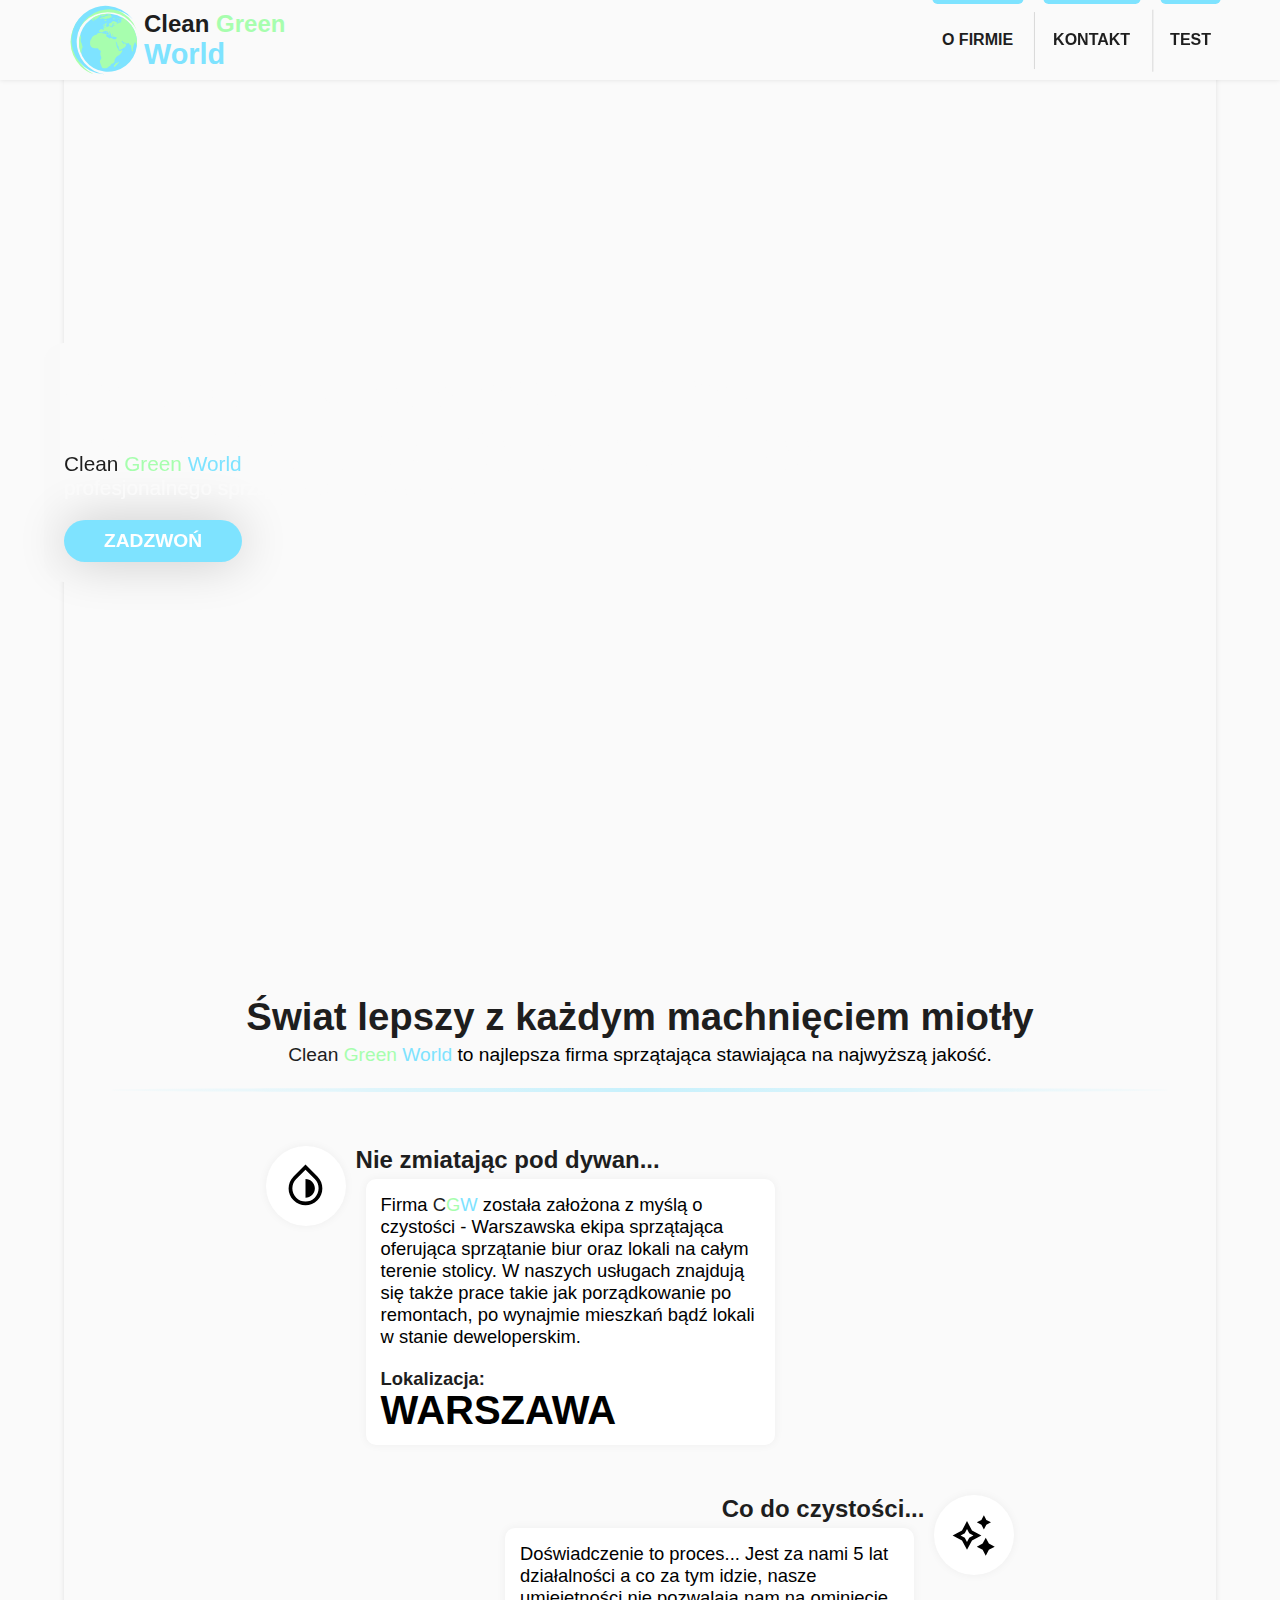
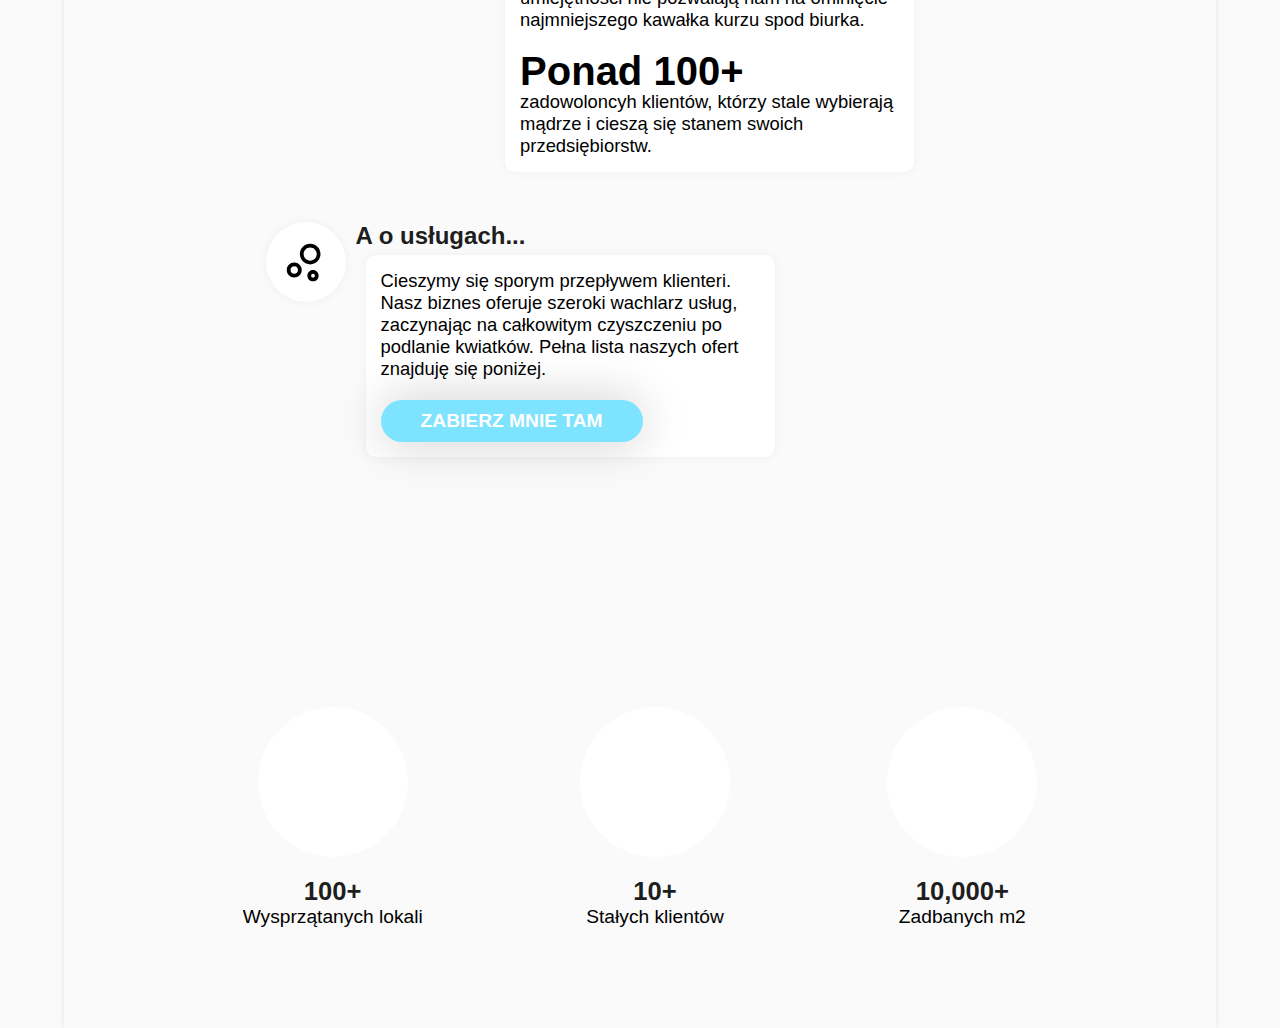
==== index.html @ 4c510604 "First Commit" ====
<!DOCTYPE html>
<html lang="en">
<head>
    <meta charset="UTF-8">
    <meta name="viewport" content="width=device-width, initial-scale=1.0">
    <link rel="stylesheet" href="style.css">
    <title>Clean Green World</title>
</head>
<body>
    <div id="wrapper">
        <nav id="nav">
            <div id="logo"><img src="img/CGW_800_Bez.svg" alt="Logo firmy Clean Green World"><h2><span class="clr-cgw">Clean <span>Green</span> <span>World</span></span></h2></div>
            <ul>
                <li><a href="">O FIRMIE</a></li>
                <li><a href="">KONTAKT</a></li>
                <li><a href="mailto:huelleigor@gmail.com">TEST</a></li>
            </ul>
        </nav>
        <header id="hdr">
            <div>
                <h1>Czystość na najwyższym poziomie.</h1>
                <p>Zadbaj o czystość swojego lokalu razem z najbardziej dokładną firmą sprzątającą - <span class="clr-cgw">Clean <span>Green</span> <span>World</span></span>. Proponujemy oferty ekologicznego utrzymania czystości oraz profesjonalnego sprzątania biur w Warszawie.</p>
                <div class="btn"><a href="tel:">ZADZWOŃ</a></div>
            </div>
        </header>
        <main id="main">
            <section id="about">
                <h2>Świat lepszy z każdym machnięciem miotły</h2>
                <p><span class="clr-cgw">Clean <span>Green</span> <span>World</span></span> to najlepsza firma sprzątająca stawiająca na najwyższą jakość.</p>
                <div class="point-wrapper">
                    <div class="point" id="p1">
                        <div class="point-circle">
                            <img src="icons/contrast-drop-line.svg" alt="">
                        </div>
                        <div class="point-content">
                            <h3>Nie zmiatając pod dywan...</h3>
                            <div>
                                <p>Firma <span class="clr-cgw">C<span>G</span><span>W</span></span> została założona z myślą o czystości - Warszawska ekipa sprzątająca oferująca sprzątanie biur oraz lokali na całym terenie stolicy. W naszych usługach znajdują się także prace takie jak porządkowanie po remontach, po wynajmie mieszkań bądź lokali w stanie deweloperskim.</p>
                                <div>
                                    <h4>Lokalizacja:</h4>
                                    <p class="pointout">WARSZAWA</p>
                                </div>
                            </div>
                        </div>
                    </div>
                    <div class="point" id="p2">
                        <div class="point-content">
                            <h3>Co do czystości...</h3>
                            <div>
                                <p>Doświadczenie to proces... Jest za nami 5 lat działalności a co za tym idzie, nasze umiejętności nie pozwalają nam na ominięcie najmniejszego kawałka kurzu spod biurka.</p>
                                <div>
                                    <p class="pointout">Ponad 100+</p>
                                    <p>zadowoloncyh klientów, którzy stale wybierają mądrze i cieszą się stanem swoich przedsiębiorstw.</p>
                                </div>
                                
                            </div>
                        </div>
                        <div class="point-circle">
                            <img src="icons/sparkling-2-line.svg" alt="">
                        </div>
                    </div>
                    <div class="point" id="p3">
                        <div class="point-circle">
                            <img src="icons/bubble-chart-line.svg" alt="">
                        </div>
                        <div class="point-content">
                            <h3>A o usługach...</h3>
                            <div>
                                <p>Cieszymy się sporym przepływem klienteri. Nasz biznes oferuje szeroki wachlarz usług, zaczynając na całkowitym czyszczeniu po podlanie kwiatków. Pełna lista naszych ofert znajduję się poniżej.</p>                                
                                <div class="btn"><a href="tel:">ZABIERZ MNIE TAM</a></div>
                            </div>
                        </div>
                    </div>
                </div>
            </section>
            <section id="oferts">
                <div>
                    
                </div>
            </section>
            <section id="statistics">
                <div class="stats-item">
                    <div></div>
                    <h3>100+</h3>
                    <p>Wysprzątanych lokali</p>
                </div>
                <div class="stats-item">
                    <div></div>
                    <h3>10+</h3>
                    <p>Stałych klientów</p>
                </div>
                <div class="stats-item">
                    <div></div>
                    <h3>10,000+</h3>
                    <p>Zadbanych m2</p>
                </div>
            </section>
        </main>
    </div>
</body>
</html>
---- style.css ----
:root {
    --clr-primary: #7EE3FF;
    --clr-secondary: #A7fEAE;
    --clr-white: rgb(250, 250, 250);
}
* {
    padding: 0;
    margin: 0;
    box-sizing: border-box;
    font-family: 'Segoe UI', Tahoma, Geneva, Verdana, sans-serif;
}
body {
    background-color: rgb(250, 250, 250);
    height: 100dvh;
    width: 90%;
    margin: auto;

    overflow-x: hidden;
    position: relative;
}
a {
    text-decoration: none;
    color: rgb(30, 30, 30);
}
h1, h2, h3, h4 {
    font-family: 'Trebuchet MS', 'Lucida Sans Unicode', 'Lucida Grande', 'Lucida Sans', Arial, sans-serif;
    color: rgb(30, 30, 30);
}
#wrapper {
    box-shadow: 0 0 5px rgba(0, 0, 0, 0.1);
}
#nav {
    position: sticky;
    top: 0;

    display: flex;
    justify-content: center;
    align-items: center;
    padding: 5px;
    background-color: var(--clr-white);

    z-index: 1000;
}
#nav::before {
    content: '';
    position: absolute;
    top: 50%;
    left: 50%;
    width: 100dvw;
    height: 100%;
    background-color: var(--clr-white);
    transform: translate(-50%, -50%);
    box-shadow: 0 0 5px rgba(0, 0, 0, 0.1);
    z-index: -1;
}
div#logo {
    display: flex;
    align-items: center;
    gap: 5px;

    margin-right: auto;
}
div#logo h2 span.clr-cgw span:nth-child(2) {
    font-size: 1.8rem;
    display: block;
}
div#logo img {
    height: 70px;
    aspect-ratio: 1 / 1;
}

span.clr-cgw {
    color: rgb(30, 30, 30);
    font-family: 'Trebuchet MS', 'Lucida Sans Unicode', 'Lucida Grande', 'Lucida Sans', Arial, sans-serif;
}
span.clr-cgw span:nth-child(1) {
    font-family: 'Trebuchet MS', 'Lucida Sans Unicode', 'Lucida Grande', 'Lucida Sans', Arial, sans-serif;
    color: #A7fEAE;
}
span.clr-cgw span:nth-child(2) {
    font-family: 'Trebuchet MS', 'Lucida Sans Unicode', 'Lucida Grande', 'Lucida Sans', Arial, sans-serif;
    color: #7EE3FF;
}

ul {
    list-style: none;
    display: flex;
    justify-content: center;
    align-items: center;
    gap: 40px;
}
ul li {
    position: relative;
}
ul li:not(:last-child)::before {
    content: '';
    position: absolute;
    top: 50%;
    left: 90%;
    height: 1px;
    width: 80%;
    background-color: rgb(216, 216, 216);
    transform: rotateZ(90deg);
}
ul li a {
    font-weight: bold;

    transition: color .15s ease-in-out;
}
ul li a::before {
    content: '';
    position: absolute;
    bottom: 250%;
    left: 50%;
    height: 500%;
    width: calc(100% + 20px);
    border-radius: 5px;
    background-color: var(--clr-primary);
    transform: translate(-50%);
    z-index: -1;

    transition: all .15s ease-in-out;
}
ul li a:hover::before {
    bottom: -20px;
}
ul li a:hover {
    color: white;
    transform: translateY(20px);
}
#hdr {
    position: relative;
    height: 85dvh;
    display: flex;
    align-items: center;
    z-index: 1;
}
#hdr > div {
    position: relative;
    width: fit-content;
}
#hdr > div::before {
    content: '';
    position: absolute;
    top: 50%;
    left: 50%;
    height: 100%;
    width: 100%;
    padding: 20px;
    border-radius: 20px;
    background-color: transparent;
    backdrop-filter: blur(30px);
    transform: translate(-50%, -50%);
    z-index: -1;
}
#hdr h1 {
    font-family: 'Trebuchet MS', 'Lucida Sans Unicode', 'Lucida Grande', 'Lucida Sans', Arial, sans-serif;
    color: var(--clr-white);
    font-size: 3rem;
    margin-bottom: 10px;
}
#hdr p {
    color: var(--clr-white);
    width: 800px;
    font-size: 1.3rem;
    margin-bottom: 20px;
}
#hdr::before {
    content: '';
    position: absolute;
    top: 50%;
    left: 50%;
    height: 100%;
    width: 100dvw;
    background-image: url(img/ezgif.com-webp-to-png-converter.png);
    background-position: 0;
    background-size: cover;
    background-repeat: no-repeat;
    transform: translate(-50%, -50%);
    z-index: -1;
}
div.btn {
    width: fit-content;
    background-color: #7EE3FF;
    padding-block: 10px;
    border-radius: 25px;
    box-shadow: 0 0 50px rgba(0, 0, 0, 0.2);
}
div.btn a {
    padding: 10px 40px;
    font-size: 1.2rem;
    font-weight: bold;
    color: rgb(255, 255, 255);
}

#main #about {
    display: flex;
    flex-direction: column;
    align-items: center;

    margin-block: 150px;
}
#main #about h2 {
    font-size: 2.4rem;
    margin-bottom: 5px;
}
#main #about > p {
    position: relative;
    font-size: 1.2rem;
    margin-bottom: 80px;
}
#main #about > p::before {
    content: '';
    position: absolute;
    top: 200%;
    left: 50%;
    width: 150%;
    height: 4px;
    border-radius: 40%;
    background-image: linear-gradient(to right, #7ee3ff09, #7ee3ff69, #7ee3ff09);
    transform: translateX(-50%);
}

.point-wrapper {
    display: flex;
    flex-direction: column;
    width: 65%;
    gap: 50px;
}
.point {
    display: flex;
    gap: 10px;
}
.point .point-circle {
    height: 80px;
    aspect-ratio: 1 / 1;
    background-color: rgb(255, 255, 255);
    border-radius: 50%;
    box-shadow: 0 0 10px rgba(0, 0, 0, 0.05);

    display: flex;
    justify-content: center;
    align-items: center;
}
.point .point-circle img {
    height: 45px;
}
.point .point-content {
    width: 56%;
}
.point .point-content > h3 {
    font-size: 1.5rem;
    margin-bottom: 5px;
}
.point .point-content > div {
    position: relative;
    font-size: 1.15rem;
    background-color: rgb(255, 255, 255);
    padding: 15px;
    border-radius: 10px;
    box-shadow: 0 0 10px rgba(0, 0, 0, 0.05);
}
.point .point-content > div > p {
    margin-bottom: 20px;
}
.point .point-content > div > div > p.pointout {
    font-size: 2.5rem;
    line-height: 2.5rem;
    font-weight: bold;
}
.point .point-content > div > div > p:not(.pointout) {
    /* color: red; */
}
#p1 .point-content > div,
#p3 .point-content > div {
    margin-left: 10px;
}

#p2 {
    /* margin-inline: auto 0; */
    justify-content: end;
}
#p2 .point-content > h3 {
    text-align: right;
}
#p2 .point-content > div {
    margin-left: 0;
    margin-right: 10px;
}

#statistics {
    position: relative;
    display: flex;
    justify-content: space-around;
    padding: 100px;
}
/* #statistics::before {
    content: '';
    position: absolute;
    top: 50%;
    left: 50%;
    width: 100dvw;
    height: 100%;
    background-image: linear-gradient(-130deg, #7EE3FFad, #7EE3FF15);
    transform: translate(-50%, -50%);
    z-index: -1;
} */
#statistics .stats-item {
    display: flex;
    flex-direction: column;
    justify-content: center;
    align-items: center;
}
#statistics .stats-item div {
    width: 150px;
    aspect-ratio: 1 / 1;
    background-color: rgb(255, 255, 255);
    border-radius: 50%;
    margin-bottom: 20px;

    display: flex;
    justify-content: center;
    align-items: center;
}
#statistics .stats-item h3 {
    font-size: 1.6rem;
}
#statistics .stats-item p {
    font-size: 1.2rem;
}
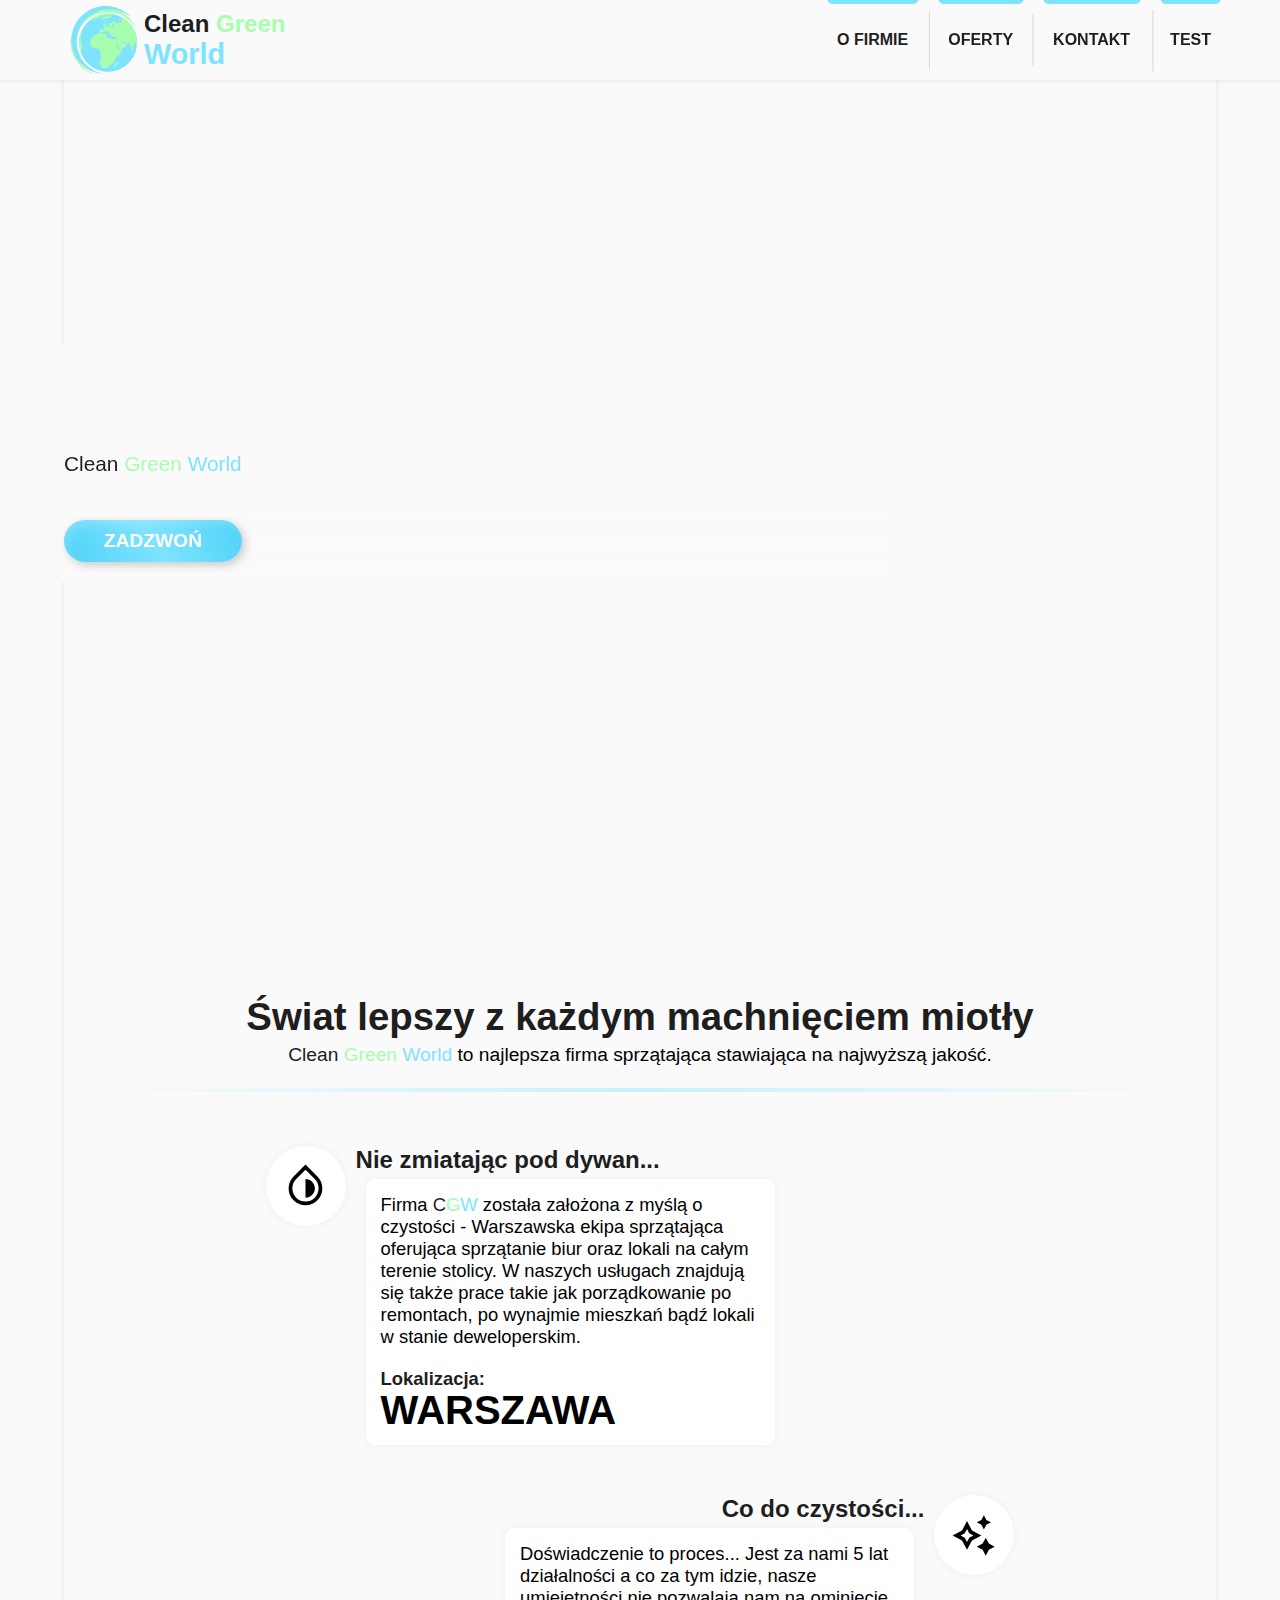
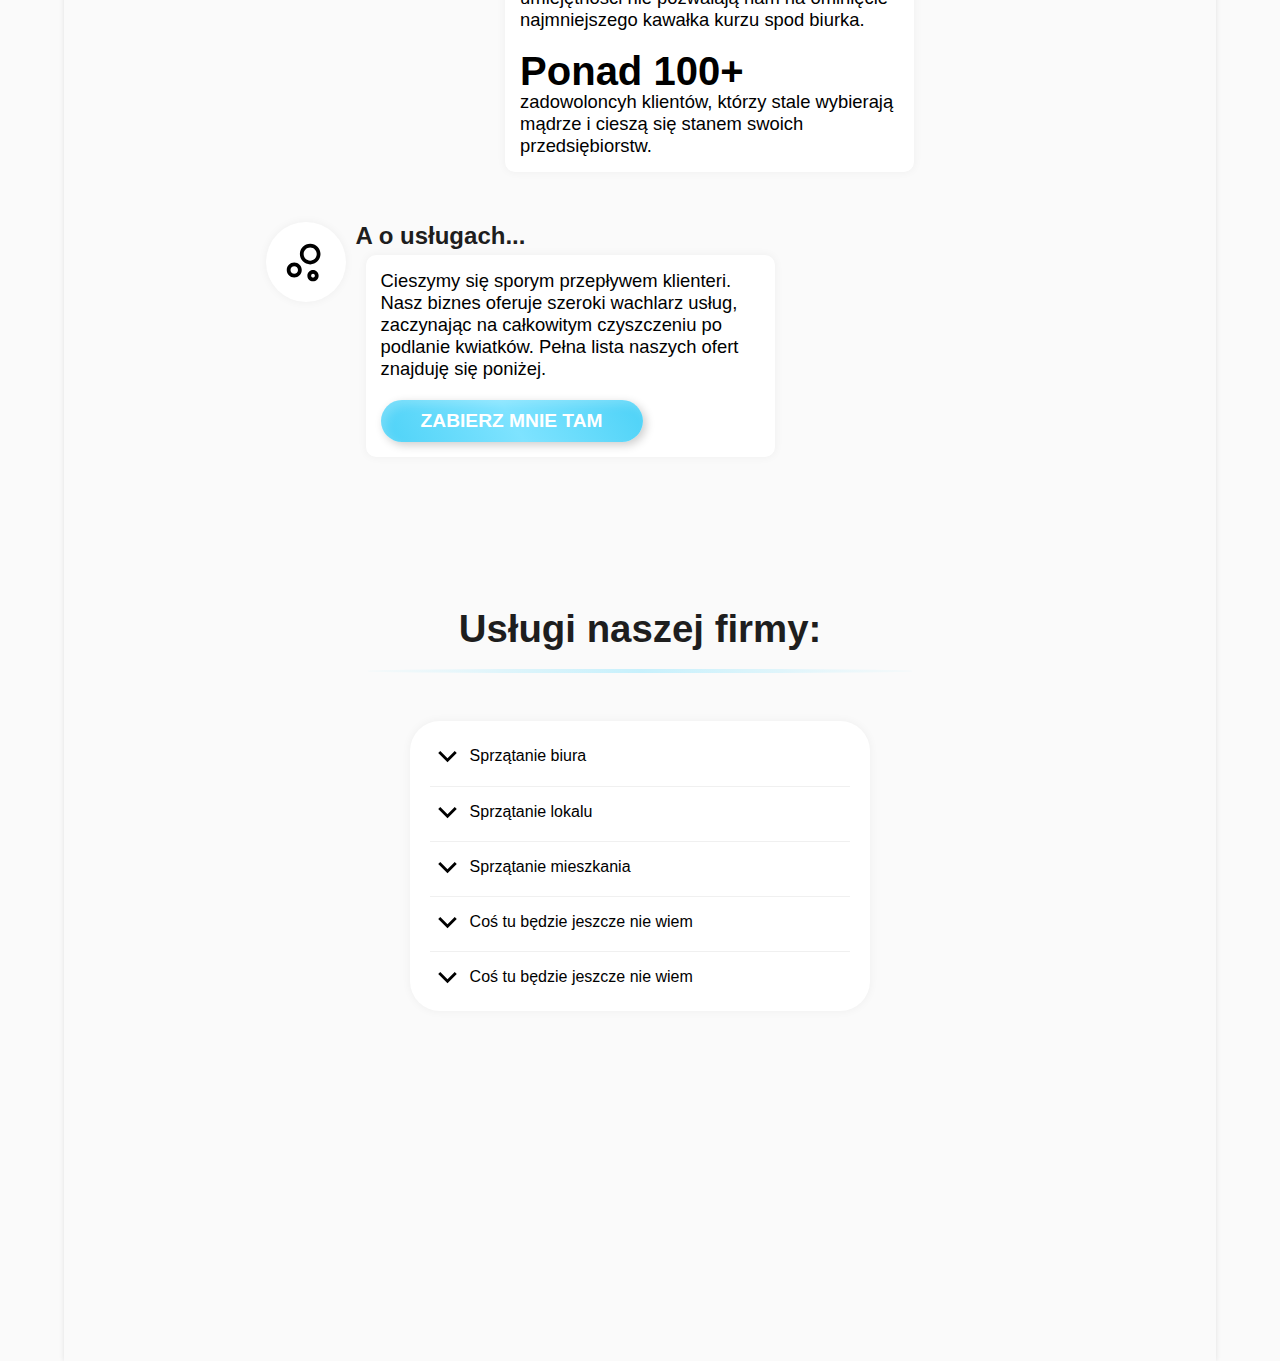
==== commit 44f21748: "Patch v0.2" ====
--- a/index.html
+++ b/index.html
@@ -11,8 +11,9 @@
         <nav id="nav">
             <div id="logo"><img src="img/CGW_800_Bez.svg" alt="Logo firmy Clean Green World"><h2><span class="clr-cgw">Clean <span>Green</span> <span>World</span></span></h2></div>
             <ul>
-                <li><a href="">O FIRMIE</a></li>
-                <li><a href="">KONTAKT</a></li>
+                <li><a href="#about">O FIRMIE</a></li>
+                <li><a href="#oferts">OFERTY</a></li>
+                <li><a href="#contact">KONTAKT</a></li>
                 <li><a href="mailto:huelleigor@gmail.com">TEST</a></li>
             </ul>
         </nav>
@@ -67,19 +68,75 @@
                             <h3>A o usługach...</h3>
                             <div>
                                 <p>Cieszymy się sporym przepływem klienteri. Nasz biznes oferuje szeroki wachlarz usług, zaczynając na całkowitym czyszczeniu po podlanie kwiatków. Pełna lista naszych ofert znajduję się poniżej.</p>                                
-                                <div class="btn"><a href="tel:">ZABIERZ MNIE TAM</a></div>
+                                <div class="btn"><a href="#oferts">ZABIERZ MNIE TAM</a></div>
                             </div>
                         </div>
                     </div>
                 </div>
             </section>
             <section id="oferts">
-                <div>
-                    
+                <h2>Usługi naszej firmy:</h2>
+                <!-- <p><span class="clr-cgw">Clean <span>Green</span> <span>World</span></span> to najlepsza firma sprzątająca stawiająca na najwyższą jakość.</p> -->
+                <div id="oferts-list">
+                    <div class="oferts-item">
+                        <div class="name">
+                            <div><img src="icons/arrow-down-s-line.svg" alt=""></div>
+                            <p>Sprzątanie biura</p>
+                        </div>
+                        <div class="info">
+                            Test czy działa<br>
+                            Test czy działa<br>
+                            Test czy działa<br>
+                        </div>
+                    </div>
+                    <div class="oferts-item">
+                        <div class="name">
+                            <div><img src="icons/arrow-down-s-line.svg" alt=""></div>
+                            <p>Sprzątanie lokalu</p>
+                        </div>
+                        <div class="info">
+                            Test czy działa<br>
+                            Test czy działa<br>
+                            Test czy działa<br>
+                        </div>
+                    </div>
+                    <div class="oferts-item">
+                        <div class="name">
+                            <div><img src="icons/arrow-down-s-line.svg" alt=""></div>
+                            <p>Sprzątanie mieszkania</p>
+                        </div>
+                        <div class="info">
+                            Test czy działa<br>
+                            Test czy działa<br>
+                            Test czy działa<br>
+                        </div>
+                    </div>
+                    <div class="oferts-item">
+                        <div class="name">
+                            <div><img src="icons/arrow-down-s-line.svg" alt=""></div>
+                            <p>Coś tu będzie jeszcze nie wiem</p>
+                        </div>
+                        <div class="info">
+                            Test czy działa<br>
+                            Test czy działa<br>
+                            Test czy działa<br>
+                        </div>
+                    </div>
+                    <div class="oferts-item">
+                        <div class="name">
+                            <div><img src="icons/arrow-down-s-line.svg" alt=""></div>
+                            <p>Coś tu będzie jeszcze nie wiem</p>
+                        </div>
+                        <div class="info">
+                            Test czy działa<br>
+                            Test czy działa<br>
+                            Test czy działa<br>
+                        </div>
+                    </div>
                 </div>
             </section>
             <section id="statistics">
-                <div class="stats-item">
+                <!-- <div class="stats-item">
                     <div></div>
                     <h3>100+</h3>
                     <p>Wysprzątanych lokali</p>
@@ -93,9 +150,10 @@
                     <div></div>
                     <h3>10,000+</h3>
                     <p>Zadbanych m2</p>
-                </div>
+                </div> -->
             </section>
         </main>
     </div>
+    <script src="main.js"></script>
 </body>
 </html>--- a/style.css
+++ b/style.css
@@ -8,6 +8,8 @@
     margin: 0;
     box-sizing: border-box;
     font-family: 'Segoe UI', Tahoma, Geneva, Verdana, sans-serif;
+    scroll-behavior: smooth;
+    scroll-margin: 120px;
 }
 body {
     background-color: rgb(250, 250, 250);
@@ -181,10 +183,10 @@
 }
 div.btn {
     width: fit-content;
-    background-color: #7EE3FF;
+    background-image: linear-gradient(-120deg, #4dd2f7, #7EE3FF, #4dd2f7);
     padding-block: 10px;
     border-radius: 25px;
-    box-shadow: 0 0 50px rgba(0, 0, 0, 0.2);
+    box-shadow: 3px 3px 10px rgba(0, 0, 0, 0.2), inset 5px 5px 10px rgba(255, 255, 255, 0.2);
 }
 div.btn a {
     padding: 10px 40px;
@@ -193,14 +195,14 @@
     color: rgb(255, 255, 255);
 }
 
-#main #about {
+#about, #oferts {
     display: flex;
     flex-direction: column;
     align-items: center;
 
     margin-block: 150px;
 }
-#main #about h2 {
+#about h2, #oferts h2 {
     font-size: 2.4rem;
     margin-bottom: 5px;
 }
@@ -287,6 +289,69 @@
     margin-left: 0;
     margin-right: 10px;
 }
+#oferts h2 {
+    position: relative;
+    margin-bottom: 70px;
+}
+#oferts h2::before {
+    content: '';
+    position: absolute;
+    top: 140%;
+    left: 50%;
+    width: 150%;
+    height: 4px;
+    border-radius: 40%;
+    background-image: linear-gradient(to right, #7ee3ff09, #7ee3ff69, #7ee3ff09);
+    transform: translateX(-50%);
+}
+#oferts-list {
+    background-color: rgb(255, 255, 255);
+    width: 40%;
+    border-radius: 30px;
+    padding: 10px 20px;
+    box-shadow: 0 0 10px rgba(0, 0, 0, 0.05);
+
+    display: flex;
+    flex-direction: column;
+    gap: 5px;
+}
+.oferts-item {
+    --name-height: 50px;
+    height: var(--name-height);
+    overflow: hidden;
+
+    transition: height .3s;
+}
+.oferts-item:not(:nth-child(1)) {
+    border-top: 1px solid rgb(240, 240, 240);
+}
+.oferts-item .name{
+    display: flex;
+    align-items: center;
+    height: var(--name-height);
+    gap: 5px;
+    cursor: pointer;
+}
+.oferts-item .name > div {
+    height: 100%;
+    /* background-color: #7EE3FF; */
+    
+    display: flex;
+    justify-content: center;
+    align-items: center;
+}
+.oferts-item .name > div > img {
+    height: 70%;
+    aspect-ratio: 1 / 1;
+
+    transition: transform .3s;
+}
+.open-info {
+    height: 150px;
+}
+.open-info .name img {
+    transform: rotateX(-180deg) !important;
+}
 
 #statistics {
     position: relative;
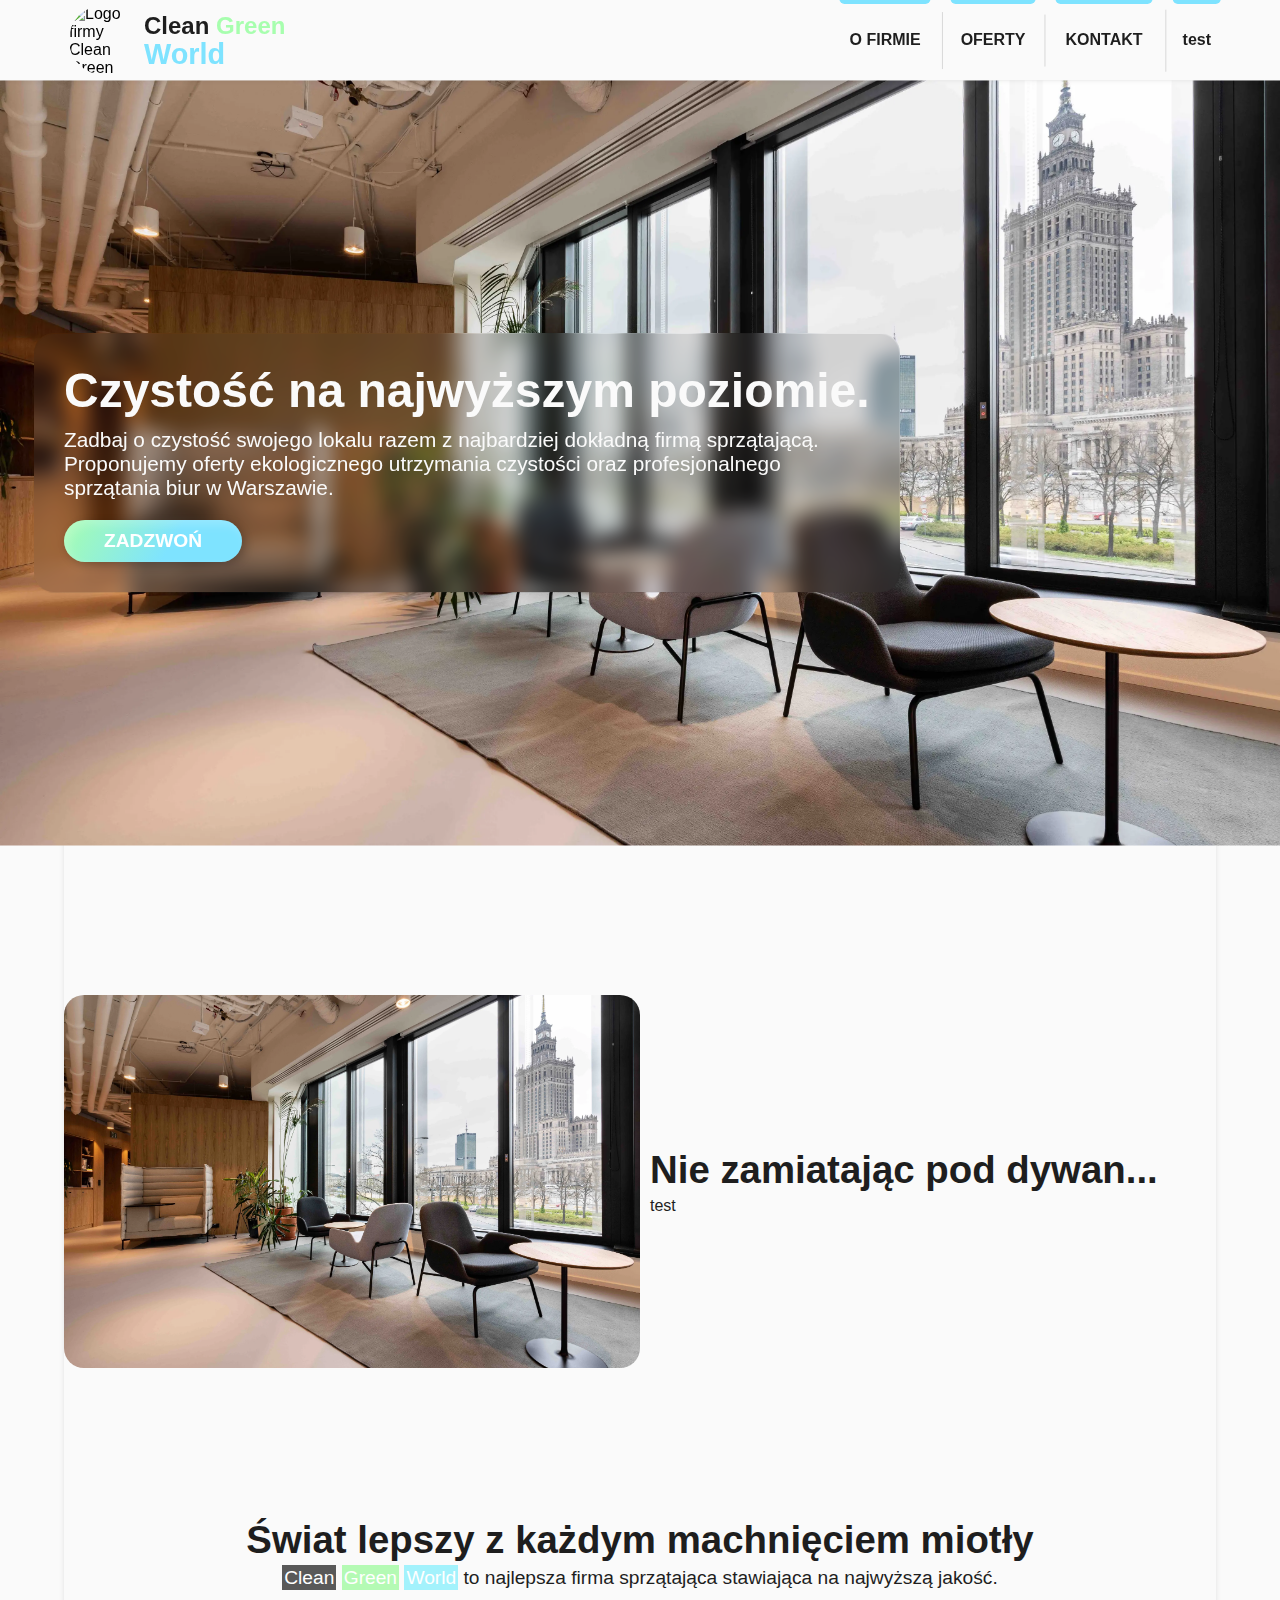
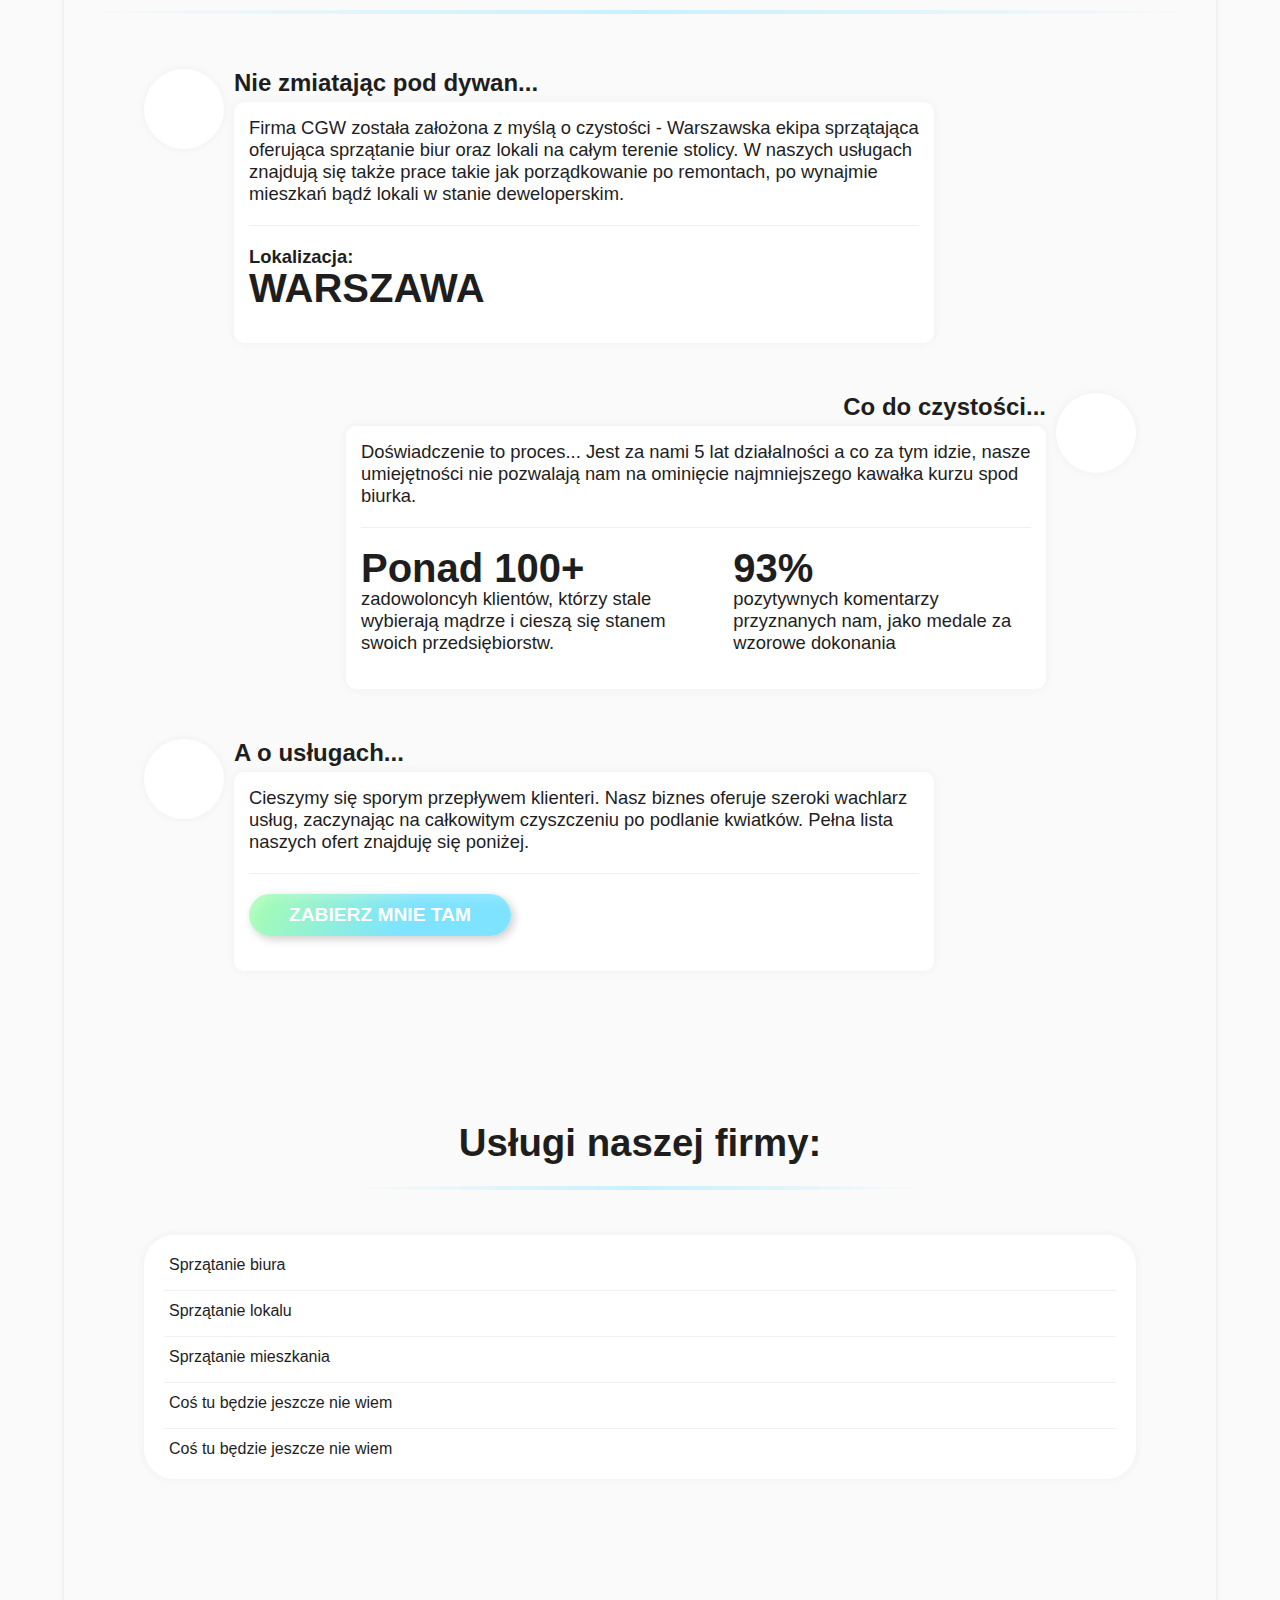
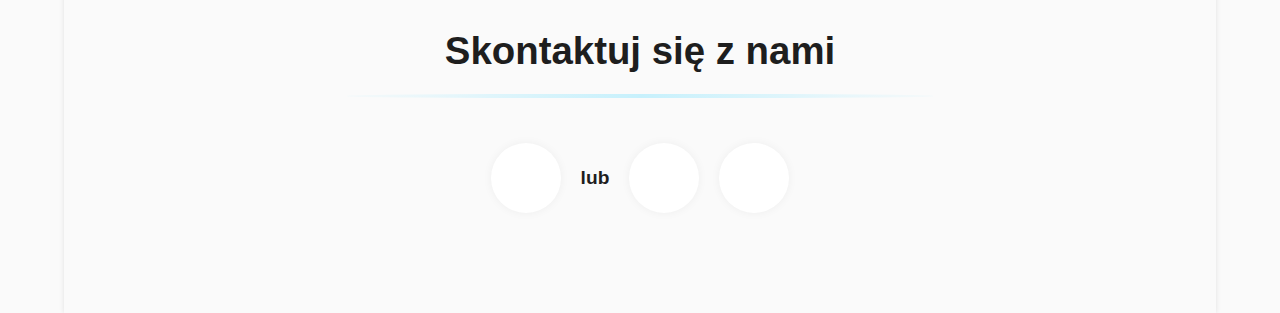
==== commit af8e90c1: "Patch v0.5" ====
--- a/index.html
+++ b/index.html
@@ -3,43 +3,54 @@
 <head>
     <meta charset="UTF-8">
     <meta name="viewport" content="width=device-width, initial-scale=1.0">
+    <link rel="stylesheet" href="icons/remixicon.css">
     <link rel="stylesheet" href="style.css">
     <title>Clean Green World</title>
 </head>
 <body>
     <div id="wrapper">
         <nav id="nav">
-            <div id="logo"><img src="img/CGW_800_Bez.svg" alt="Logo firmy Clean Green World"><h2><span class="clr-cgw">Clean <span>Green</span> <span>World</span></span></h2></div>
+            <div id="logo"><img src="img/CGW_800_Bez.svg" alt="Logo firmy Clean Green World"><h2><span class="clr-cgw"><span class="clr-cgw-black">Clean</span> <span class="clr-cgw-green">Green</span> <span class="clr-cgw-blue">World</span></span></h2></div>
             <ul>
                 <li><a href="#about">O FIRMIE</a></li>
                 <li><a href="#oferts">OFERTY</a></li>
                 <li><a href="#contact">KONTAKT</a></li>
-                <li><a href="mailto:huelleigor@gmail.com">TEST</a></li>
+                <!-- <li><a href="mailto:huelleigor@gmail.com">TEST</a></li> -->
+                <li><a href="#test">test</a></li>
             </ul>
         </nav>
         <header id="hdr">
-            <div>
+            <div id="hdr-content">
                 <h1>Czystość na najwyższym poziomie.</h1>
-                <p>Zadbaj o czystość swojego lokalu razem z najbardziej dokładną firmą sprzątającą - <span class="clr-cgw">Clean <span>Green</span> <span>World</span></span>. Proponujemy oferty ekologicznego utrzymania czystości oraz profesjonalnego sprzątania biur w Warszawie.</p>
+                <p>Zadbaj o czystość swojego lokalu razem z najbardziej dokładną firmą sprzątającą. Proponujemy oferty ekologicznego utrzymania czystości oraz profesjonalnego sprzątania biur w Warszawie.</p>
                 <div class="btn"><a href="tel:">ZADZWOŃ</a></div>
             </div>
         </header>
         <main id="main">
+            <section id="test">
+                <img src="img/hero-background.webp" alt="">
+                <div>
+                    <h2>Nie zamiatając pod dywan...</h2>
+                    <p>test</p>
+                </div>
+            </section>
             <section id="about">
                 <h2>Świat lepszy z każdym machnięciem miotły</h2>
-                <p><span class="clr-cgw">Clean <span>Green</span> <span>World</span></span> to najlepsza firma sprzątająca stawiająca na najwyższą jakość.</p>
+                <p class="underline"><span class="clr-cgw-text"><span class="clr-cgw-text-black">Clean</span> <span class="clr-cgw-text-green">Green</span> <span class="clr-cgw-text-blue">World</span></span> to najlepsza firma sprzątająca stawiająca na najwyższą jakość.</p>
                 <div class="point-wrapper">
                     <div class="point" id="p1">
-                        <div class="point-circle">
-                            <img src="icons/contrast-drop-line.svg" alt="">
+                        <div class="point-bubble">
+                            <i class="ri-contrast-drop-line"></i>
                         </div>
                         <div class="point-content">
                             <h3>Nie zmiatając pod dywan...</h3>
                             <div>
                                 <p>Firma <span class="clr-cgw">C<span>G</span><span>W</span></span> została założona z myślą o czystości - Warszawska ekipa sprzątająca oferująca sprzątanie biur oraz lokali na całym terenie stolicy. W naszych usługach znajdują się także prace takie jak porządkowanie po remontach, po wynajmie mieszkań bądź lokali w stanie deweloperskim.</p>
-                                <div>
-                                    <h4>Lokalizacja:</h4>
-                                    <p class="pointout">WARSZAWA</p>
+                                <div class="inform">
+                                    <div class="inform-item">
+                                        <h4>Lokalizacja:</h4>
+                                        <p class="pointout">WARSZAWA</p>
+                                    </div>
                                 </div>
                             </div>
                         </div>
@@ -49,108 +60,118 @@
                             <h3>Co do czystości...</h3>
                             <div>
                                 <p>Doświadczenie to proces... Jest za nami 5 lat działalności a co za tym idzie, nasze umiejętności nie pozwalają nam na ominięcie najmniejszego kawałka kurzu spod biurka.</p>
-                                <div>
-                                    <p class="pointout">Ponad 100+</p>
-                                    <p>zadowoloncyh klientów, którzy stale wybierają mądrze i cieszą się stanem swoich przedsiębiorstw.</p>
+                                <div class="inform">
+                                    <div class="inform-item">
+                                        <p class="pointout">Ponad 100+</p>
+                                        <p>zadowoloncyh klientów, którzy stale wybierają mądrze i cieszą się stanem swoich przedsiębiorstw.</p>
+                                    </div>
+                                    <div class="inform-item">
+                                        <p class="pointout">93%</p>
+                                        <p>pozytywnych komentarzy przyznanych nam, jako medale za wzorowe dokonania</p>
+                                    </div>
                                 </div>
-                                
                             </div>
                         </div>
-                        <div class="point-circle">
-                            <img src="icons/sparkling-2-line.svg" alt="">
+                        <div class="point-bubble">
+                            <i class="ri-sparkling-2-line"></i>
                         </div>
                     </div>
                     <div class="point" id="p3">
-                        <div class="point-circle">
-                            <img src="icons/bubble-chart-line.svg" alt="">
+                        <div class="point-bubble">
+                            <i class="ri-bubble-chart-line"></i>
                         </div>
                         <div class="point-content">
                             <h3>A o usługach...</h3>
                             <div>
                                 <p>Cieszymy się sporym przepływem klienteri. Nasz biznes oferuje szeroki wachlarz usług, zaczynając na całkowitym czyszczeniu po podlanie kwiatków. Pełna lista naszych ofert znajduję się poniżej.</p>                                
-                                <div class="btn"><a href="#oferts">ZABIERZ MNIE TAM</a></div>
+                                <div class="inform">
+                                    <div class="inform-item">
+                                        <div class="btn"><a href="#oferts">ZABIERZ MNIE TAM</a></div>
+                                    </div>
+                                </div>
                             </div>
                         </div>
                     </div>
                 </div>
             </section>
             <section id="oferts">
-                <h2>Usługi naszej firmy:</h2>
-                <!-- <p><span class="clr-cgw">Clean <span>Green</span> <span>World</span></span> to najlepsza firma sprzątająca stawiająca na najwyższą jakość.</p> -->
+                <h2 class="underline">Usługi naszej firmy:</h2>
                 <div id="oferts-list">
                     <div class="oferts-item">
                         <div class="name">
-                            <div><img src="icons/arrow-down-s-line.svg" alt=""></div>
+                            <div><i class="ri-arrow-down-s-line"></i></div>
                             <p>Sprzątanie biura</p>
                         </div>
                         <div class="info">
-                            Test czy działa<br>
-                            Test czy działa<br>
-                            Test czy działa<br>
+                            <div>
+                                Test czy działa<br>
+                                Test czy działa<br>
+                                Test czy działa<br>
+                            </div>
                         </div>
                     </div>
                     <div class="oferts-item">
                         <div class="name">
-                            <div><img src="icons/arrow-down-s-line.svg" alt=""></div>
+                            <div><i class="ri-arrow-down-s-line"></i></div>
                             <p>Sprzątanie lokalu</p>
                         </div>
                         <div class="info">
-                            Test czy działa<br>
-                            Test czy działa<br>
-                            Test czy działa<br>
+                            <div>
+                                Test czy działa<br>
+                                Test czy działa<br>
+                                Test czy działa<br>
+                            </div>
                         </div>
                     </div>
                     <div class="oferts-item">
                         <div class="name">
-                            <div><img src="icons/arrow-down-s-line.svg" alt=""></div>
+                            <div><i class="ri-arrow-down-s-line"></i></div>
                             <p>Sprzątanie mieszkania</p>
                         </div>
                         <div class="info">
-                            Test czy działa<br>
-                            Test czy działa<br>
-                            Test czy działa<br>
+                            <div>
+                                Test czy działa<br>
+                                Test czy działa<br>
+                                Test czy działa<br>
+                            </div>
                         </div>
                     </div>
                     <div class="oferts-item">
                         <div class="name">
-                            <div><img src="icons/arrow-down-s-line.svg" alt=""></div>
+                            <div><i class="ri-arrow-down-s-line"></i></div>
                             <p>Coś tu będzie jeszcze nie wiem</p>
                         </div>
                         <div class="info">
-                            Test czy działa<br>
-                            Test czy działa<br>
-                            Test czy działa<br>
+                            <div>
+                                Test czy działa<br>
+                                Test czy działa<br>
+                                Test czy działa<br>
+                            </div>
                         </div>
                     </div>
                     <div class="oferts-item">
                         <div class="name">
-                            <div><img src="icons/arrow-down-s-line.svg" alt=""></div>
+                            <div><i class="ri-arrow-down-s-line"></i></div>
                             <p>Coś tu będzie jeszcze nie wiem</p>
                         </div>
                         <div class="info">
-                            Test czy działa<br>
-                            Test czy działa<br>
-                            Test czy działa<br>
+                            <div>
+                                Test czy działa<br>
+                                Test czy działa<br>
+                                Test czy działa<br>
+                            </div>
                         </div>
                     </div>
                 </div>
             </section>
-            <section id="statistics">
-                <!-- <div class="stats-item">
-                    <div></div>
-                    <h3>100+</h3>
-                    <p>Wysprzątanych lokali</p>
-                </div>
-                <div class="stats-item">
-                    <div></div>
-                    <h3>10+</h3>
-                    <p>Stałych klientów</p>
-                </div>
-                <div class="stats-item">
-                    <div></div>
-                    <h3>10,000+</h3>
-                    <p>Zadbanych m2</p>
-                </div> -->
+            <section id="contact">
+                <h2 class="underline">Skontaktuj się z nami</h2>
+                <ul>
+                    <li data-contact-name="Facebook" style="--accent-color: rgb(20, 160, 249);"><a href=""><i class="ri-facebook-circle-fill"></i></a></li>
+                    <li><p>lub</p></li>
+                    <li data-contact-name="Telefon" data-contact-details="123 456 789" style="--accent-color: rgb(100, 100, 100);"><a href=""><i class="ri-phone-fill"></i></a></li>
+                    <li data-contact-name="Email" data-contact-details="jakaś.firma@gmail.com" style="--accent-color: rgb(100, 100, 100);"><a href=""><i class="ri-mail-fill"></i></a></li>
+                </ul>
             </section>
         </main>
     </div>
--- a/style.css
+++ b/style.css
@@ -8,13 +8,14 @@
     margin: 0;
     box-sizing: border-box;
     font-family: 'Segoe UI', Tahoma, Geneva, Verdana, sans-serif;
+    
     scroll-behavior: smooth;
-    scroll-margin: 120px;
+    scroll-margin: 220px;
 }
 body {
     background-color: rgb(250, 250, 250);
     height: 100dvh;
-    width: 90%;
+    width: 90dvw;
     margin: auto;
 
     overflow-x: hidden;
@@ -22,12 +23,18 @@
 }
 a {
     text-decoration: none;
+}
+a, p {
     color: rgb(30, 30, 30);
 }
-h1, h2, h3, h4 {
+ul {
+    list-style: none;
+}
+h1, h2, h3, h4, span {
     font-family: 'Trebuchet MS', 'Lucida Sans Unicode', 'Lucida Grande', 'Lucida Sans', Arial, sans-serif;
     color: rgb(30, 30, 30);
 }
+
 #wrapper {
     box-shadow: 0 0 5px rgba(0, 0, 0, 0.1);
 }
@@ -39,9 +46,8 @@
     justify-content: center;
     align-items: center;
     padding: 5px;
-    background-color: var(--clr-white);
-
-    z-index: 1000;
+
+    z-index: 1234;
 }
 #nav::before {
     content: '';
@@ -55,46 +61,95 @@
     box-shadow: 0 0 5px rgba(0, 0, 0, 0.1);
     z-index: -1;
 }
-div#logo {
+
+#logo {
     display: flex;
     align-items: center;
     gap: 5px;
 
     margin-right: auto;
 }
-div#logo h2 span.clr-cgw span:nth-child(2) {
-    font-size: 1.8rem;
-    display: block;
-}
-div#logo img {
+#logo img {
     height: 70px;
     aspect-ratio: 1 / 1;
-}
-
-span.clr-cgw {
-    color: rgb(30, 30, 30);
-    font-family: 'Trebuchet MS', 'Lucida Sans Unicode', 'Lucida Grande', 'Lucida Sans', Arial, sans-serif;
-}
-span.clr-cgw span:nth-child(1) {
-    font-family: 'Trebuchet MS', 'Lucida Sans Unicode', 'Lucida Grande', 'Lucida Sans', Arial, sans-serif;
+    border-radius: 50%;
+}
+
+span.clr-cgw .clr-cgw-black {
+    color: #1e1e1e;
+}
+span.clr-cgw .clr-cgw-green {
     color: #A7fEAE;
 }
-span.clr-cgw span:nth-child(2) {
-    font-family: 'Trebuchet MS', 'Lucida Sans Unicode', 'Lucida Grande', 'Lucida Sans', Arial, sans-serif;
+span.clr-cgw .clr-cgw-blue {
     color: #7EE3FF;
-}
-
-ul {
-    list-style: none;
+
+    font-size: 1.8rem;
+    line-height: 1.8rem;
+    display: block;
+}
+.clr-cgw-text .clr-cgw-text-black{
+    position: relative;
+    background-color: #1e1e1ebb;
+    color: white;
+    padding: 2px;
+    >::before {
+        content: '';
+        position: absolute;
+        top: 50%;
+        left: 50%;
+        width: 100%;
+        height: 100%;
+        background-color: #7EE3FF;
+        transform: translate(-50%, -50%);
+        z-index: -1;
+    }
+}
+.clr-cgw-text .clr-cgw-text-green{
+    position: relative;
+    background-color: #1bfc1b4f;
+    color: white;
+    padding: 2px;
+    >::before {
+        content: '';
+        position: absolute;
+        top: 50%;
+        left: 50%;
+        width: 100%;
+        height: 100%;
+        background-color: #7EE3FF;
+        transform: translate(-50%, -50%);
+        z-index: -1;
+    }
+}
+.clr-cgw-text .clr-cgw-text-blue{
+    position: relative;
+    background-color: #00e1ff59;
+    color: white;
+    padding: 2px;
+    >::before {
+        content: '';
+        position: absolute;
+        top: 50%;
+        left: 50%;
+        width: 100%;
+        height: 100%;
+        background-color: #7EE3FF;
+        transform: translate(-50%, -50%);
+        z-index: -1;
+    }
+}
+
+#nav > ul {
     display: flex;
     justify-content: center;
     align-items: center;
     gap: 40px;
 }
-ul li {
-    position: relative;
-}
-ul li:not(:last-child)::before {
+#nav > ul li {
+    position: relative;
+}
+#nav > ul li:not(:last-child)::before {
     content: '';
     position: absolute;
     top: 50%;
@@ -104,12 +159,11 @@
     background-color: rgb(216, 216, 216);
     transform: rotateZ(90deg);
 }
-ul li a {
+#nav > ul li a {
     font-weight: bold;
-
     transition: color .15s ease-in-out;
 }
-ul li a::before {
+#nav > ul li a::before {
     content: '';
     position: absolute;
     bottom: 250%;
@@ -119,51 +173,53 @@
     border-radius: 5px;
     background-color: var(--clr-primary);
     transform: translate(-50%);
+
+    transition: all .15s ease-in-out;
     z-index: -1;
-
-    transition: all .15s ease-in-out;
-}
-ul li a:hover::before {
+}
+#nav > ul li a:hover::before {
     bottom: -20px;
 }
-ul li a:hover {
+#nav > ul li a:hover {
     color: white;
     transform: translateY(20px);
 }
+
 #hdr {
     position: relative;
     height: 85dvh;
+    
     display: flex;
     align-items: center;
     z-index: 1;
 }
-#hdr > div {
+#hdr > #hdr-content {
     position: relative;
     width: fit-content;
 }
-#hdr > div::before {
+#hdr > #hdr-content::before {
     content: '';
     position: absolute;
     top: 50%;
     left: 50%;
     height: 100%;
     width: 100%;
-    padding: 20px;
+    padding: 30px;
     border-radius: 20px;
-    background-color: transparent;
-    backdrop-filter: blur(30px);
+    backdrop-filter: blur(10px);
+    /* filter: blur(30px); */
+    background-color: #3838381f;
     transform: translate(-50%, -50%);
     z-index: -1;
 }
 #hdr h1 {
-    font-family: 'Trebuchet MS', 'Lucida Sans Unicode', 'Lucida Grande', 'Lucida Sans', Arial, sans-serif;
     color: var(--clr-white);
     font-size: 3rem;
     margin-bottom: 10px;
 }
 #hdr p {
     color: var(--clr-white);
-    width: 800px;
+    max-width: 800px;
     font-size: 1.3rem;
     margin-bottom: 20px;
 }
@@ -174,47 +230,53 @@
     left: 50%;
     height: 100%;
     width: 100dvw;
-    background-image: url(img/ezgif.com-webp-to-png-converter.png);
-    background-position: 0;
+    background: url(img/hero-background.webp) no-repeat 50%;
     background-size: cover;
-    background-repeat: no-repeat;
     transform: translate(-50%, -50%);
     z-index: -1;
 }
-div.btn {
+.btn {
     width: fit-content;
-    background-image: linear-gradient(-120deg, #4dd2f7, #7EE3FF, #4dd2f7);
+    background-image: linear-gradient(120deg, var(--clr-secondary), #7EE3FF 60%);
     padding-block: 10px;
     border-radius: 25px;
     box-shadow: 3px 3px 10px rgba(0, 0, 0, 0.2), inset 5px 5px 10px rgba(255, 255, 255, 0.2);
 }
-div.btn a {
-    padding: 10px 40px;
+.btn a {
+    color: rgb(255, 255, 255);
     font-size: 1.2rem;
     font-weight: bold;
-    color: rgb(255, 255, 255);
-}
-
-#about, #oferts {
+    
+    padding: 10px 40px;
+    border-radius: 25px;
+}
+
+#test,
+#about, 
+#oferts, 
+#contact {
     display: flex;
     flex-direction: column;
     align-items: center;
 
     margin-block: 150px;
 }
-#about h2, #oferts h2 {
+#test h2,
+#about h2,
+#oferts h2,
+#contact h2 {
     font-size: 2.4rem;
     margin-bottom: 5px;
 }
-#main #about > p {
+#about > p {
     position: relative;
     font-size: 1.2rem;
     margin-bottom: 80px;
 }
-#main #about > p::before {
+.underline::before {
     content: '';
     position: absolute;
-    top: 200%;
+    bottom: -25px;
     left: 50%;
     width: 150%;
     height: 4px;
@@ -222,18 +284,30 @@
     background-image: linear-gradient(to right, #7ee3ff09, #7ee3ff69, #7ee3ff09);
     transform: translateX(-50%);
 }
+#test {
+    flex-direction: row;
+    gap: 10px;
+}
+#test > div,
+#test > img {
+    width: 50%;
+}
+#test > img {
+    border-radius: 20px;
+}
 
 .point-wrapper {
     display: flex;
     flex-direction: column;
-    width: 65%;
+    width: 100%;
+    padding-inline: 80px;
     gap: 50px;
 }
 .point {
     display: flex;
     gap: 10px;
 }
-.point .point-circle {
+.point .point-bubble {
     height: 80px;
     aspect-ratio: 1 / 1;
     background-color: rgb(255, 255, 255);
@@ -244,11 +318,24 @@
     justify-content: center;
     align-items: center;
 }
-.point .point-circle img {
-    height: 45px;
+.point .point-bubble i {
+    font-size: 3rem;
+    color: var(--clr-primary);
 }
 .point .point-content {
-    width: 56%;
+    max-width: 700px;
+}
+.point .point-content .inform {
+    display: flex;
+    gap: 10px;
+}
+.point .point-content .inform-item {
+    margin-block: 20px;
+}
+.point .point-content .inform-item > p.pointout {
+    font-size: 2.5rem;
+    font-weight: bold;
+    line-height: 2.5rem;
 }
 .point .point-content > h3 {
     font-size: 1.5rem;
@@ -263,65 +350,43 @@
     box-shadow: 0 0 10px rgba(0, 0, 0, 0.05);
 }
 .point .point-content > div > p {
-    margin-bottom: 20px;
-}
-.point .point-content > div > div > p.pointout {
-    font-size: 2.5rem;
-    line-height: 2.5rem;
-    font-weight: bold;
-}
-.point .point-content > div > div > p:not(.pointout) {
-    /* color: red; */
-}
-#p1 .point-content > div,
-#p3 .point-content > div {
-    margin-left: 10px;
-}
-
+    border-bottom: 1px solid rgb(240, 240, 240);
+    padding-bottom: 20px;
+}
+
+#p1, #p3 {
+    animation: showFromLeftToRight both;
+    animation-timeline: view(80% 20%);
+}
 #p2 {
-    /* margin-inline: auto 0; */
+    animation: showFromRightToLeft both;
+    animation-timeline: view(80% 20%);
+
     justify-content: end;
 }
 #p2 .point-content > h3 {
     text-align: right;
 }
-#p2 .point-content > div {
-    margin-left: 0;
-    margin-right: 10px;
-}
-#oferts h2 {
+
+#oferts > h2,
+#contact > h2 {
     position: relative;
     margin-bottom: 70px;
 }
-#oferts h2::before {
-    content: '';
-    position: absolute;
-    top: 140%;
-    left: 50%;
-    width: 150%;
-    height: 4px;
-    border-radius: 40%;
-    background-image: linear-gradient(to right, #7ee3ff09, #7ee3ff69, #7ee3ff09);
-    transform: translateX(-50%);
+#oferts {
+    padding-inline: 80px;
 }
 #oferts-list {
-    background-color: rgb(255, 255, 255);
-    width: 40%;
+    width: 100%;
     border-radius: 30px;
     padding: 10px 20px;
+    background-color: rgb(255, 255, 255);
     box-shadow: 0 0 10px rgba(0, 0, 0, 0.05);
 
     display: flex;
     flex-direction: column;
     gap: 5px;
 }
-.oferts-item {
-    --name-height: 50px;
-    height: var(--name-height);
-    overflow: hidden;
-
-    transition: height .3s;
-}
 .oferts-item:not(:nth-child(1)) {
     border-top: 1px solid rgb(240, 240, 240);
 }
@@ -330,66 +395,140 @@
     align-items: center;
     height: var(--name-height);
     gap: 5px;
+    height: 40px;
     cursor: pointer;
 }
 .oferts-item .name > div {
     height: 100%;
-    /* background-color: #7EE3FF; */
     
     display: flex;
     justify-content: center;
     align-items: center;
 }
-.oferts-item .name > div > img {
-    height: 70%;
+.oferts-item .name > div > i {
+    font-size: 1.8rem;
+
+    transition: transform .3s;
+}
+.info {
+    display: grid;
+    grid-template-rows: 0fr;
+    padding: 0;
+    transition: .3s;
+
+    > div {
+        overflow: hidden;
+    }
+}
+.info.open-info {
+    grid-template-rows: 1fr;
+    padding: 15px;
+    padding-top: 0;
+}
+.oferts-item.flip-icon .name i {
+    transform: rotateX(-180deg);
+}
+
+#contact {
+    padding-bottom: 100px;
+}
+#contact > ul {
+    display: flex;
+    justify-content: center;
+    align-items: center;
+    gap: 20px;
+}
+#contact > ul li:not(:nth-child(2)) {
+    background-color: rgb(255, 255, 255);
+    width: 70px;
     aspect-ratio: 1 / 1;
-
-    transition: transform .3s;
-}
-.open-info {
-    height: 150px;
-}
-.open-info .name img {
-    transform: rotateX(-180deg) !important;
-}
-
-#statistics {
-    position: relative;
-    display: flex;
-    justify-content: space-around;
-    padding: 100px;
-}
-/* #statistics::before {
-    content: '';
-    position: absolute;
-    top: 50%;
+    border-radius: 50%;
+    box-shadow: 0 0 10px rgba(0, 0, 0, 0.05);
+
+    display: flex;
+    justify-content: center;
+    align-items: center;
+
+    position: relative;
+}
+#contact > ul li a {
+    font-size: 2.7rem;
+    line-height: 1rem;
+    width: 100%;
+    height: 100%;
+    border-radius: 50%;
+
+    display: flex;
+    justify-content: center;
+    align-items: center;
+}
+#contact > ul li:nth-of-type(1) a i { /* 1 */
+    color: rgb(20, 160, 249);
+}
+#contact > ul li:nth-of-type(3) a i { /* 2 */
+    color: rgb(100, 100, 100);
+}
+#contact > ul li:nth-of-type(4) a i { /* 3 */
+    color: rgb(100, 100, 100);
+}
+#contact > ul li p {
+    font-size: 1.2rem;
+    font-weight: bold;
+}
+#contact > ul li::before {
+    content: attr(data-contact-name);
+    position: absolute;
+    bottom: 40%;
     left: 50%;
-    width: 100dvw;
-    height: 100%;
-    background-image: linear-gradient(-130deg, #7EE3FFad, #7EE3FF15);
-    transform: translate(-50%, -50%);
-    z-index: -1;
-} */
-#statistics .stats-item {
-    display: flex;
-    flex-direction: column;
-    justify-content: center;
-    align-items: center;
-}
-#statistics .stats-item div {
-    width: 150px;
-    aspect-ratio: 1 / 1;
-    background-color: rgb(255, 255, 255);
-    border-radius: 50%;
-    margin-bottom: 20px;
-
-    display: flex;
-    justify-content: center;
-    align-items: center;
-}
-#statistics .stats-item h3 {
-    font-size: 1.6rem;
-}
-#statistics .stats-item p {
-    font-size: 1.2rem;
+    transform: translateX(-50%);
+    background-color: var(--accent-color);
+    box-shadow: 0 0 10px rgba(0, 0, 0, 0.05);
+    color: var(--clr-white);
+    opacity: 0;
+    padding: 10px;
+    border-radius: 15px;
+
+    transition: all .25s cubic-bezier(0.165, 0.84, 0.44, 1);
+}
+#contact > ul li:hover::before {
+    transform: translateX(-50%) translateY(-140%);
+    opacity: 1;
+}
+
+/* Animations */
+@keyframes showFromLeftToRight {
+    from {
+        opacity: 0;
+        transform: translateX(-100%);
+    } to {
+        opacity: 1;
+        transform: translateX(0%);
+    }
+}
+@keyframes showFromRightToLeft {
+    from {
+        opacity: 0;
+        transform: translateX(100%);
+    } to {
+        opacity: 1;
+        transform: translateX(0%);
+    }
+}
+@keyframes showFromTopToBottom {
+    from {
+        opacity: 0;
+        transform: translateY(-100%);
+    } to {
+        opacity: 1;
+        transform: translateY(0%);
+    }
+}
+@keyframes showFromBottomToTop {
+    from {
+        opacity: 0;
+        transform: translateY(100%);
+    } to {
+        opacity: 1;
+        transform: translateY(0%);
+    }
 }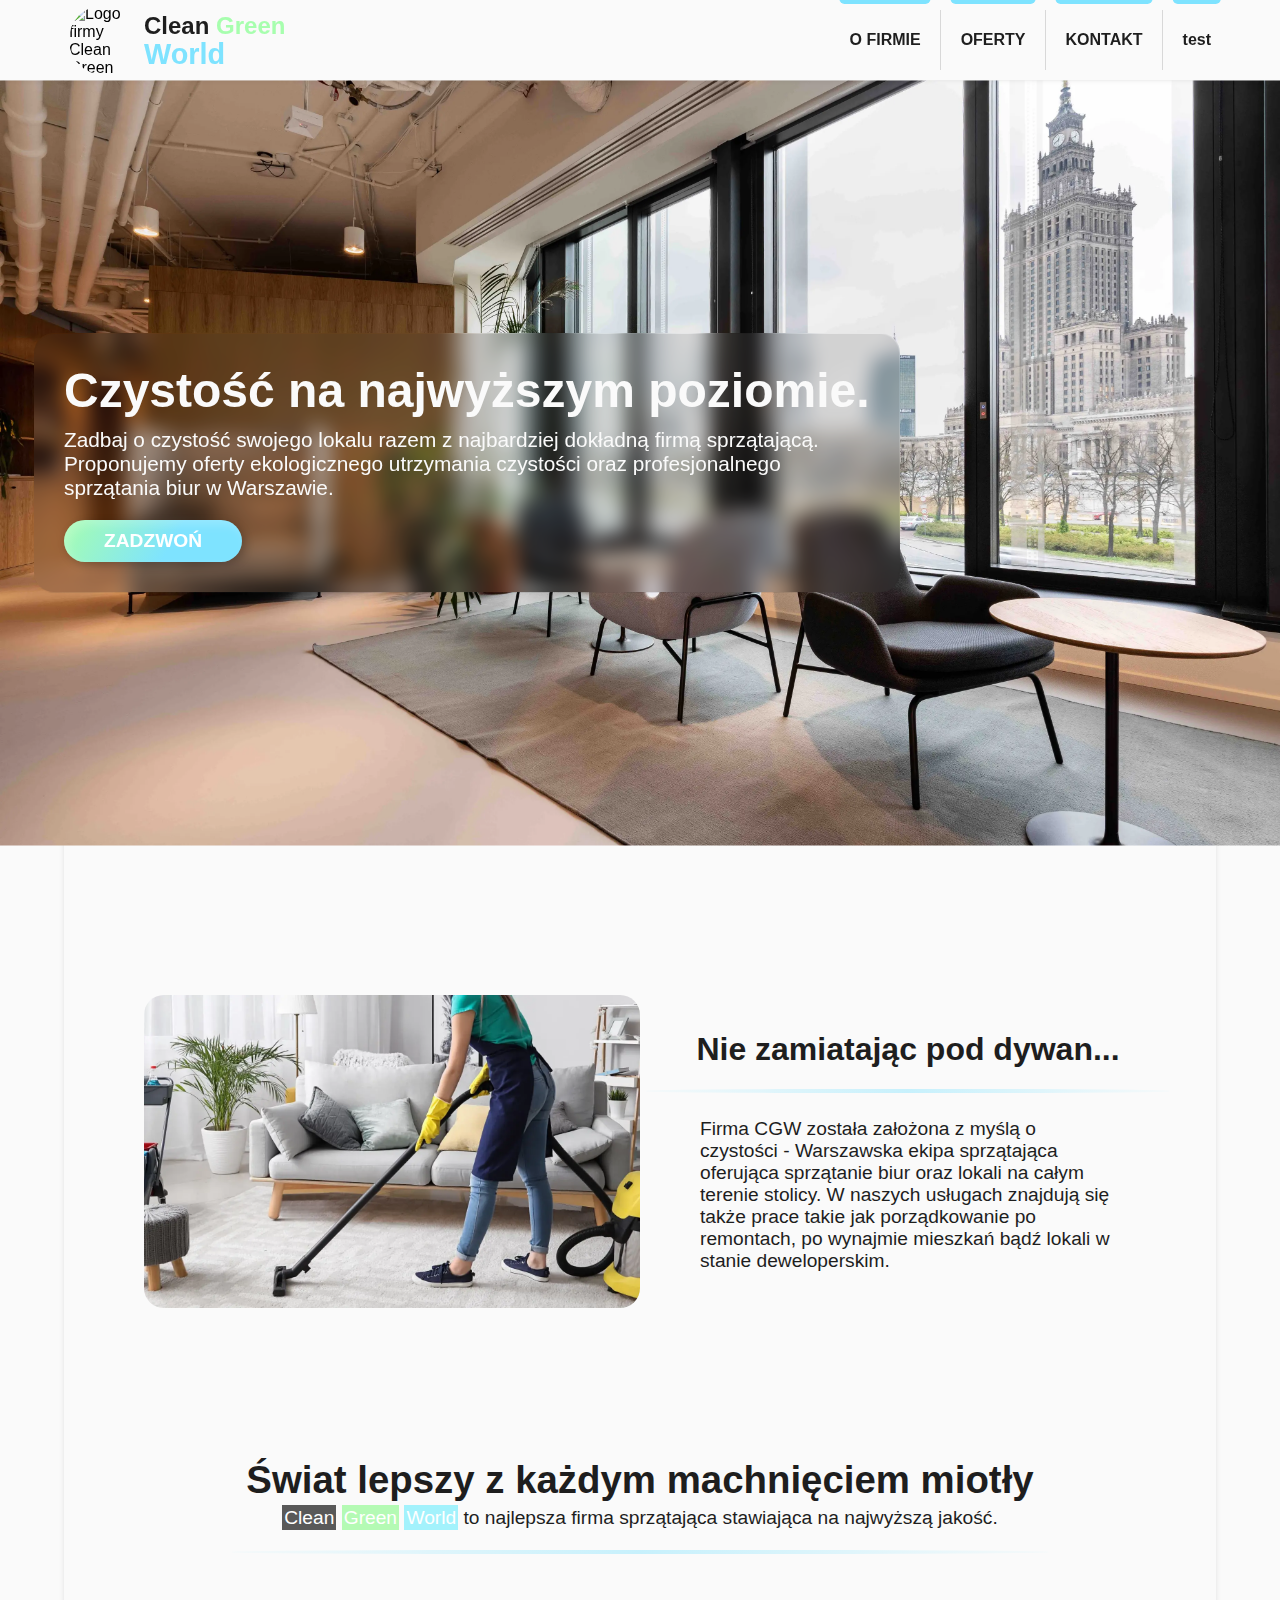
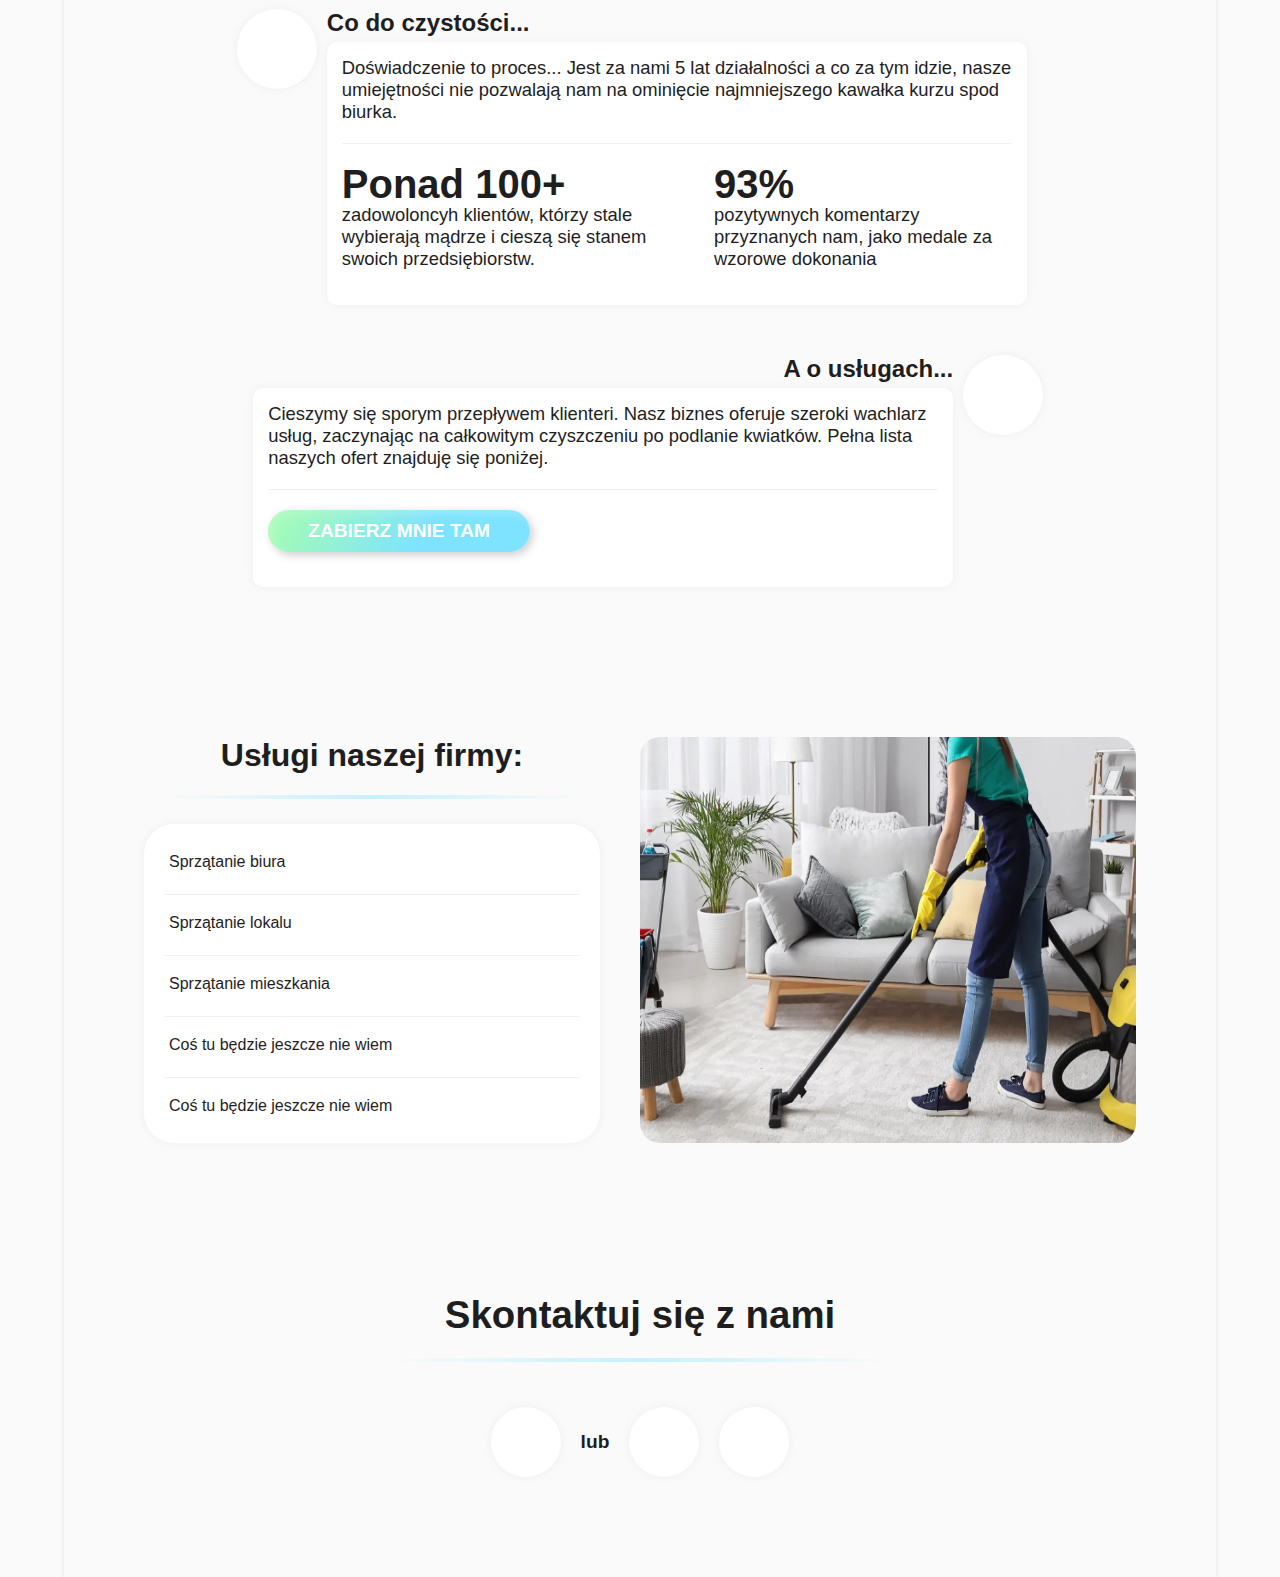
==== commit bcf98f06: "Patch v0.6" ====
--- a/index.html
+++ b/index.html
@@ -27,18 +27,18 @@
             </div>
         </header>
         <main id="main">
-            <section id="test">
-                <img src="img/hero-background.webp" alt="">
-                <div>
-                    <h2>Nie zamiatając pod dywan...</h2>
-                    <p>test</p>
+            <section id="about">
+                <div class="about-content">
+                    <img src="img/test1.webp"  alt="">
+                    <div>
+                        <h3 class="underline">Nie zamiatając pod dywan...</h3>
+                        <p>Firma <span class="clr-cgw">C<span>G</span><span>W</span></span> została założona z myślą o czystości - Warszawska ekipa sprzątająca oferująca sprzątanie biur oraz lokali na całym terenie stolicy. W naszych usługach znajdują się także prace takie jak porządkowanie po remontach, po wynajmie mieszkań bądź lokali w stanie deweloperskim.</p>
+                    </div>
                 </div>
-            </section>
-            <section id="about">
                 <h2>Świat lepszy z każdym machnięciem miotły</h2>
                 <p class="underline"><span class="clr-cgw-text"><span class="clr-cgw-text-black">Clean</span> <span class="clr-cgw-text-green">Green</span> <span class="clr-cgw-text-blue">World</span></span> to najlepsza firma sprzątająca stawiająca na najwyższą jakość.</p>
                 <div class="point-wrapper">
-                    <div class="point" id="p1">
+                    <!-- <div class="point" id="p1">
                         <div class="point-bubble">
                             <i class="ri-contrast-drop-line"></i>
                         </div>
@@ -90,78 +90,122 @@
                                     </div>
                                 </div>
                             </div>
+                        </div>
+                    </div> -->
+                    <div class="point" id="p1">
+                        <div class="point-bubble">
+                            <i class="ri-contrast-drop-line"></i>
+                        </div>
+                        <div class="point-content">
+                            <h3>Co do czystości...</h3>
+                            <div>
+                                <p>Doświadczenie to proces... Jest za nami 5 lat działalności a co za tym idzie, nasze umiejętności nie pozwalają nam na ominięcie najmniejszego kawałka kurzu spod biurka.</p>
+                                <div class="inform">
+                                    <div class="inform-item">
+                                        <p class="pointout">Ponad 100+</p>
+                                        <p>zadowoloncyh klientów, którzy stale wybierają mądrze i cieszą się stanem swoich przedsiębiorstw.</p>
+                                    </div>
+                                    <div class="inform-item">
+                                        <p class="pointout">93%</p>
+                                        <p>pozytywnych komentarzy przyznanych nam, jako medale za wzorowe dokonania</p>
+                                    </div>
+                                </div>
+                            </div>
+                        </div>
+                    </div>
+                    <div class="point" id="p2">
+                        <div class="point-content">
+                            <h3>A o usługach...</h3>
+                            <div>
+                                <p>Cieszymy się sporym przepływem klienteri. Nasz biznes oferuje szeroki wachlarz usług, zaczynając na całkowitym czyszczeniu po podlanie kwiatków. Pełna lista naszych ofert znajduję się poniżej.</p>                                
+                                <div>
+                                    <div class="inform">
+                                        <div class="inform-item">
+                                            <div class="btn"><a href="#oferts">ZABIERZ MNIE TAM</a></div>
+                                        </div>
+                                    </div>
+                                </div>
+                            </div>
+                        </div>
+                        <div class="point-bubble">
+                            <i class="ri-sparkling-2-line"></i>
                         </div>
                     </div>
                 </div>
             </section>
             <section id="oferts">
-                <h2 class="underline">Usługi naszej firmy:</h2>
-                <div id="oferts-list">
-                    <div class="oferts-item">
-                        <div class="name">
-                            <div><i class="ri-arrow-down-s-line"></i></div>
-                            <p>Sprzątanie biura</p>
-                        </div>
-                        <div class="info">
-                            <div>
-                                Test czy działa<br>
-                                Test czy działa<br>
-                                Test czy działa<br>
-                            </div>
-                        </div>
-                    </div>
-                    <div class="oferts-item">
-                        <div class="name">
-                            <div><i class="ri-arrow-down-s-line"></i></div>
-                            <p>Sprzątanie lokalu</p>
-                        </div>
-                        <div class="info">
-                            <div>
-                                Test czy działa<br>
-                                Test czy działa<br>
-                                Test czy działa<br>
-                            </div>
-                        </div>
-                    </div>
-                    <div class="oferts-item">
-                        <div class="name">
-                            <div><i class="ri-arrow-down-s-line"></i></div>
-                            <p>Sprzątanie mieszkania</p>
-                        </div>
-                        <div class="info">
-                            <div>
-                                Test czy działa<br>
-                                Test czy działa<br>
-                                Test czy działa<br>
-                            </div>
-                        </div>
-                    </div>
-                    <div class="oferts-item">
-                        <div class="name">
-                            <div><i class="ri-arrow-down-s-line"></i></div>
-                            <p>Coś tu będzie jeszcze nie wiem</p>
-                        </div>
-                        <div class="info">
-                            <div>
-                                Test czy działa<br>
-                                Test czy działa<br>
-                                Test czy działa<br>
-                            </div>
-                        </div>
-                    </div>
-                    <div class="oferts-item">
-                        <div class="name">
-                            <div><i class="ri-arrow-down-s-line"></i></div>
-                            <p>Coś tu będzie jeszcze nie wiem</p>
-                        </div>
-                        <div class="info">
-                            <div>
-                                Test czy działa<br>
-                                Test czy działa<br>
-                                Test czy działa<br>
-                            </div>
-                        </div>
-                    </div>
+                <div class="oferts-content">
+                    <div>
+                        <h3 class="underline">Usługi naszej firmy:</h3>
+                        <div id="oferts-list">
+                            <div class="oferts-item">
+                                <div class="name">
+                                    <div><i class="ri-arrow-down-s-line"></i></div>
+                                    <p>Sprzątanie biura</p>
+                                </div>
+                                <div class="info">
+                                    <div>
+                                        Test czy działa<br>
+                                        Test czy działa<br>
+                                        Test czy działa<br>
+                                    </div>
+                                </div>
+                            </div>
+                            <div class="oferts-item">
+                                <div class="name">
+                                    <div><i class="ri-arrow-down-s-line"></i></div>
+                                    <p>Sprzątanie lokalu</p>
+                                </div>
+                                <div class="info">
+                                    <div>
+                                        Test czy działa<br>
+                                        Test czy działa<br>
+                                        Test czy działa<br>
+                                    </div>
+                                </div>
+                            </div>
+                            <div class="oferts-item">
+                                <div class="name">
+                                    <div><i class="ri-arrow-down-s-line"></i></div>
+                                    <p>Sprzątanie mieszkania</p>
+                                </div>
+                                <div class="info">
+                                    <div>
+                                        Test czy działa<br>
+                                        Test czy działa<br>
+                                        Test czy działa<br>
+                                    </div>
+                                </div>
+                            </div>
+                            <div class="oferts-item">
+                                <div class="name">
+                                    <div><i class="ri-arrow-down-s-line"></i></div>
+                                    <p>Coś tu będzie jeszcze nie wiem</p>
+                                </div>
+                                <div class="info">
+                                    <div>
+                                        Test czy działa<br>
+                                        Test czy działa<br>
+                                        Test czy działa<br>
+                                    </div>
+                                </div>
+                            </div>
+                            <div class="oferts-item">
+                                <div class="name">
+                                    <div><i class="ri-arrow-down-s-line"></i></div>
+                                    <p>Coś tu będzie jeszcze nie wiem</p>
+                                </div>
+                                <div class="info">
+                                    <div>
+                                        Test czy działa<br>
+                                        Test czy działa<br>
+                                        Test czy działa<br>
+                                    </div>
+                                </div>
+                            </div>
+                        </div>
+                    </div>
+                    <img src="img/test1.webp"  alt="">
                 </div>
             </section>
             <section id="contact">
--- a/style.css
+++ b/style.css
@@ -153,11 +153,11 @@
     content: '';
     position: absolute;
     top: 50%;
-    left: 90%;
-    height: 1px;
-    width: 80%;
+    right: -20px;
+    height: 60px;
+    width: 1px;
     background-color: rgb(216, 216, 216);
-    transform: rotateZ(90deg);
+    transform: translate(0, -50%);
 }
 #nav > ul li a {
     font-weight: bold;
@@ -269,38 +269,95 @@
     margin-bottom: 5px;
 }
 #about > p {
-    position: relative;
     font-size: 1.2rem;
     margin-bottom: 80px;
 }
+.underline {
+    position: relative;
+}
 .underline::before {
     content: '';
     position: absolute;
     bottom: -25px;
     left: 50%;
-    width: 150%;
+    width: calc(100% + 100px);
     height: 4px;
     border-radius: 40%;
     background-image: linear-gradient(to right, #7ee3ff09, #7ee3ff69, #7ee3ff09);
     transform: translateX(-50%);
 }
-#test {
-    flex-direction: row;
+/* #about > .about-content {
+    display: flex;
     gap: 10px;
-}
-#test > div,
-#test > img {
+    margin-bottom: 300px;
+    padding: 40px;
+}
+#about > .about-content > div,
+#about > .about-content > img {
+    width: 60%;
+}
+#about > .about-content > img {
+    border-radius: 20px;
+    width: 40%;
+    margin-right: 30px;
+}
+#about > .about-content > div {
+    display: flex;
+    flex-direction: column;
+    align-items: center;
+}
+#about > .about-content > div > h2 {
+    margin-bottom: 80px;
+}
+#about > .about-content > div > p {
+    font-size: 1.3rem;
+} */
+#about > .about-content {
+    margin-inline: 80px;
+    border-radius: 20px;
+    margin-bottom: 150px;
+    /* overflow: hidden; */
+    
+    display: flex;
+    gap: 40px;
+}
+/* #about > .about-content::before {
+    content: '';
+    position: absolute;
+    top: 50%;
+    left: 50%;
+    height: 110%;
+    width: 100%;
+    background-image: linear-gradient(to right, transparent, white 70%);
+    transform: translate(-50%, -50%);
+    z-index: -1;
+} */
+
+#about > .about-content > img {
     width: 50%;
-}
-#test > img {
     border-radius: 20px;
 }
+#about > .about-content > div {
+    display: flex;
+    flex-direction: column;
+    align-items: center;
+    justify-content: center;
+}
+#about > .about-content > div h3 {
+    font-size: 2rem;
+    width: fit-content;
+    margin-bottom: 50px;
+}
+#about > .about-content > div p {
+    font-size: 1.2rem;
+    padding-inline: 20px;
+}
 
 .point-wrapper {
     display: flex;
     flex-direction: column;
-    width: 100%;
-    padding-inline: 80px;
+    min-width: 70%;
+    margin-inline: 80px;
     gap: 50px;
 }
 .point {
@@ -322,9 +379,6 @@
     font-size: 3rem;
     color: var(--clr-primary);
 }
-.point .point-content {
-    max-width: 700px;
-}
 .point .point-content .inform {
     display: flex;
     gap: 10px;
@@ -345,6 +399,8 @@
     position: relative;
     font-size: 1.15rem;
     background-color: rgb(255, 255, 255);
+    min-width: 500px;
+    max-width: 700px;
     padding: 15px;
     border-radius: 10px;
     box-shadow: 0 0 10px rgba(0, 0, 0, 0.05);
@@ -373,9 +429,12 @@
     position: relative;
     margin-bottom: 70px;
 }
-#oferts {
-    padding-inline: 80px;
-}
+/* #oferts > .oferts-content {
+    width: 50%;
+}
+#oferts > div:not(.oferts-content) {
+    width: 50%;
+} */
 #oferts-list {
     width: 100%;
     border-radius: 30px;
@@ -395,7 +454,7 @@
     align-items: center;
     height: var(--name-height);
     gap: 5px;
-    height: 40px;
+    height: 55px;
     cursor: pointer;
 }
 .oferts-item .name > div {
@@ -427,6 +486,28 @@
 }
 .oferts-item.flip-icon .name i {
     transform: rotateX(-180deg);
+}
+#oferts > .oferts-content {
+    margin-inline: 80px;
+    
+    display: flex;
+    gap: 40px;
+}
+#oferts > .oferts-content > img {
+    width: 50%;
+    border-radius: 20px;
+}
+#oferts > .oferts-content > div {
+    width: 50%;
+    display: flex;
+    flex-direction: column;
+    align-items: center;
+    justify-content: center;
+}
+#oferts > .oferts-content > div h3 {
+    font-size: 2rem;
+    width: fit-content;
+    margin-bottom: 50px;
 }
 
 #contact {
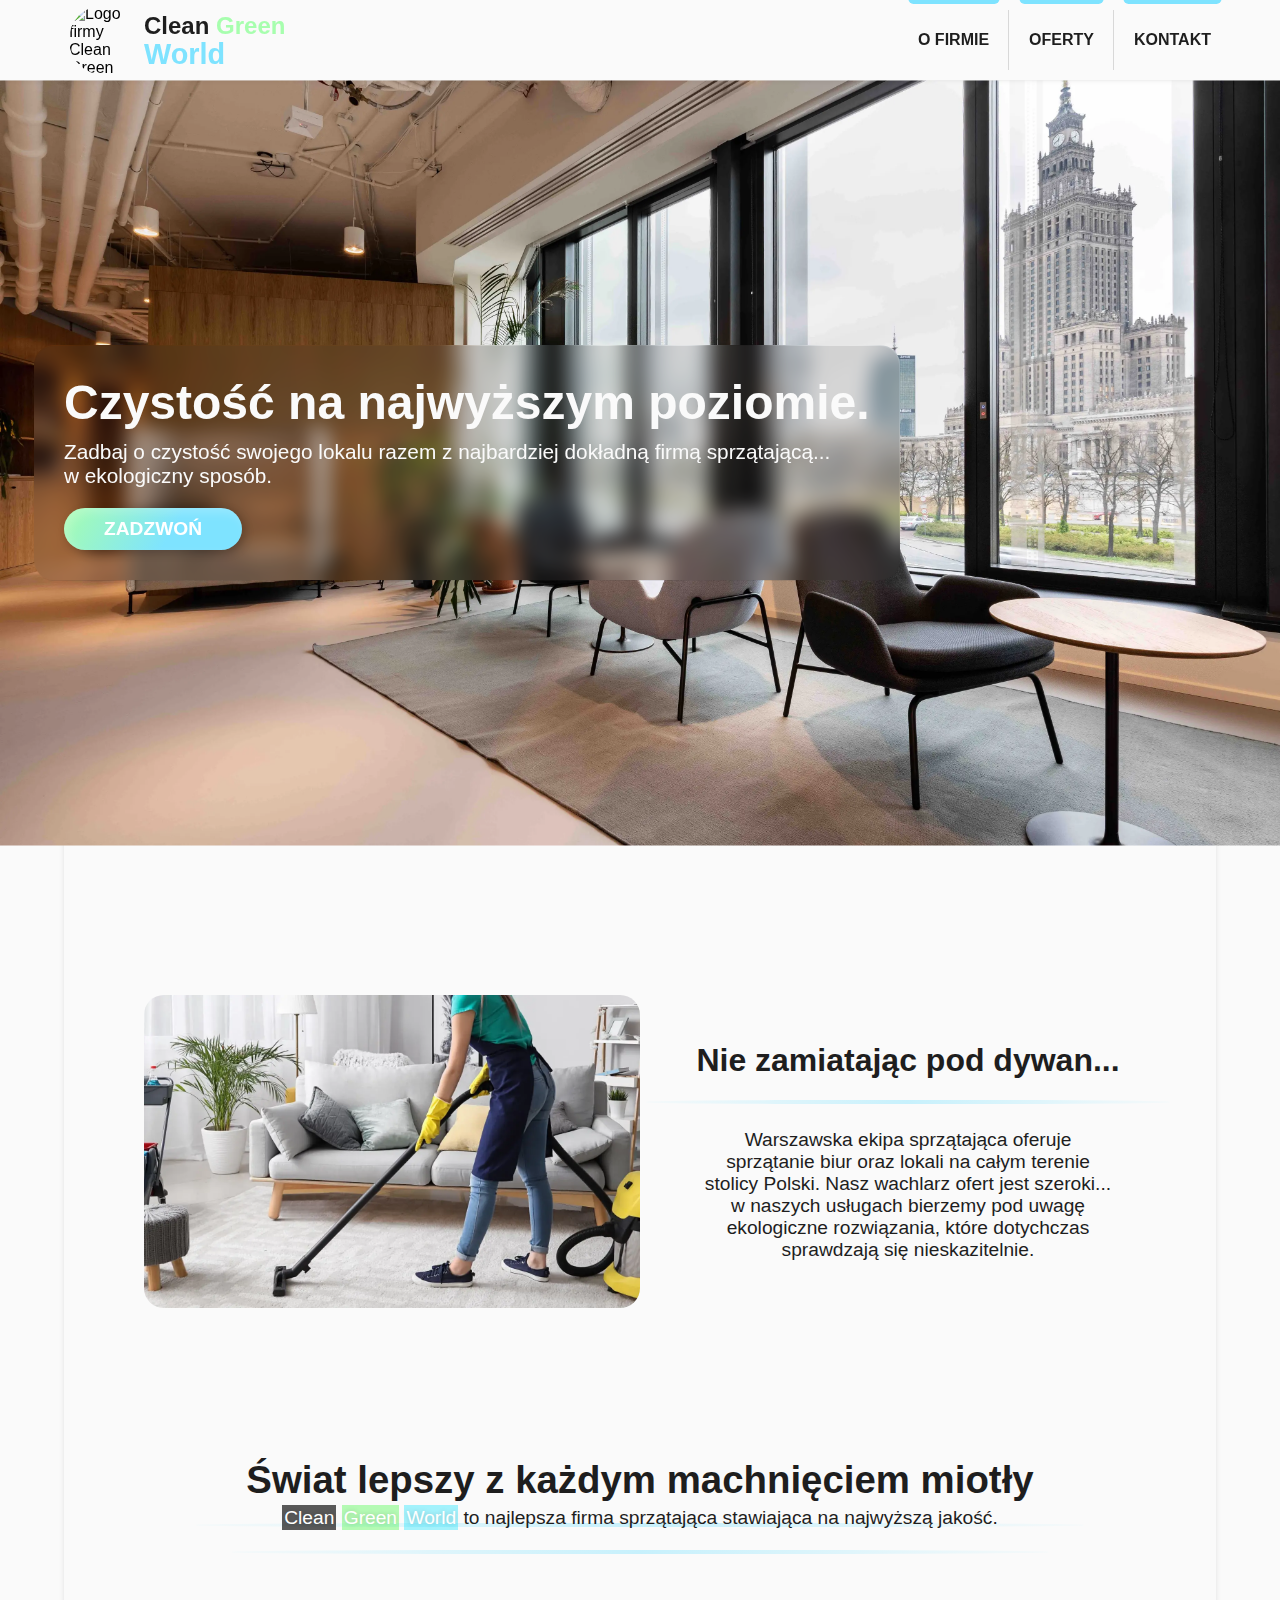
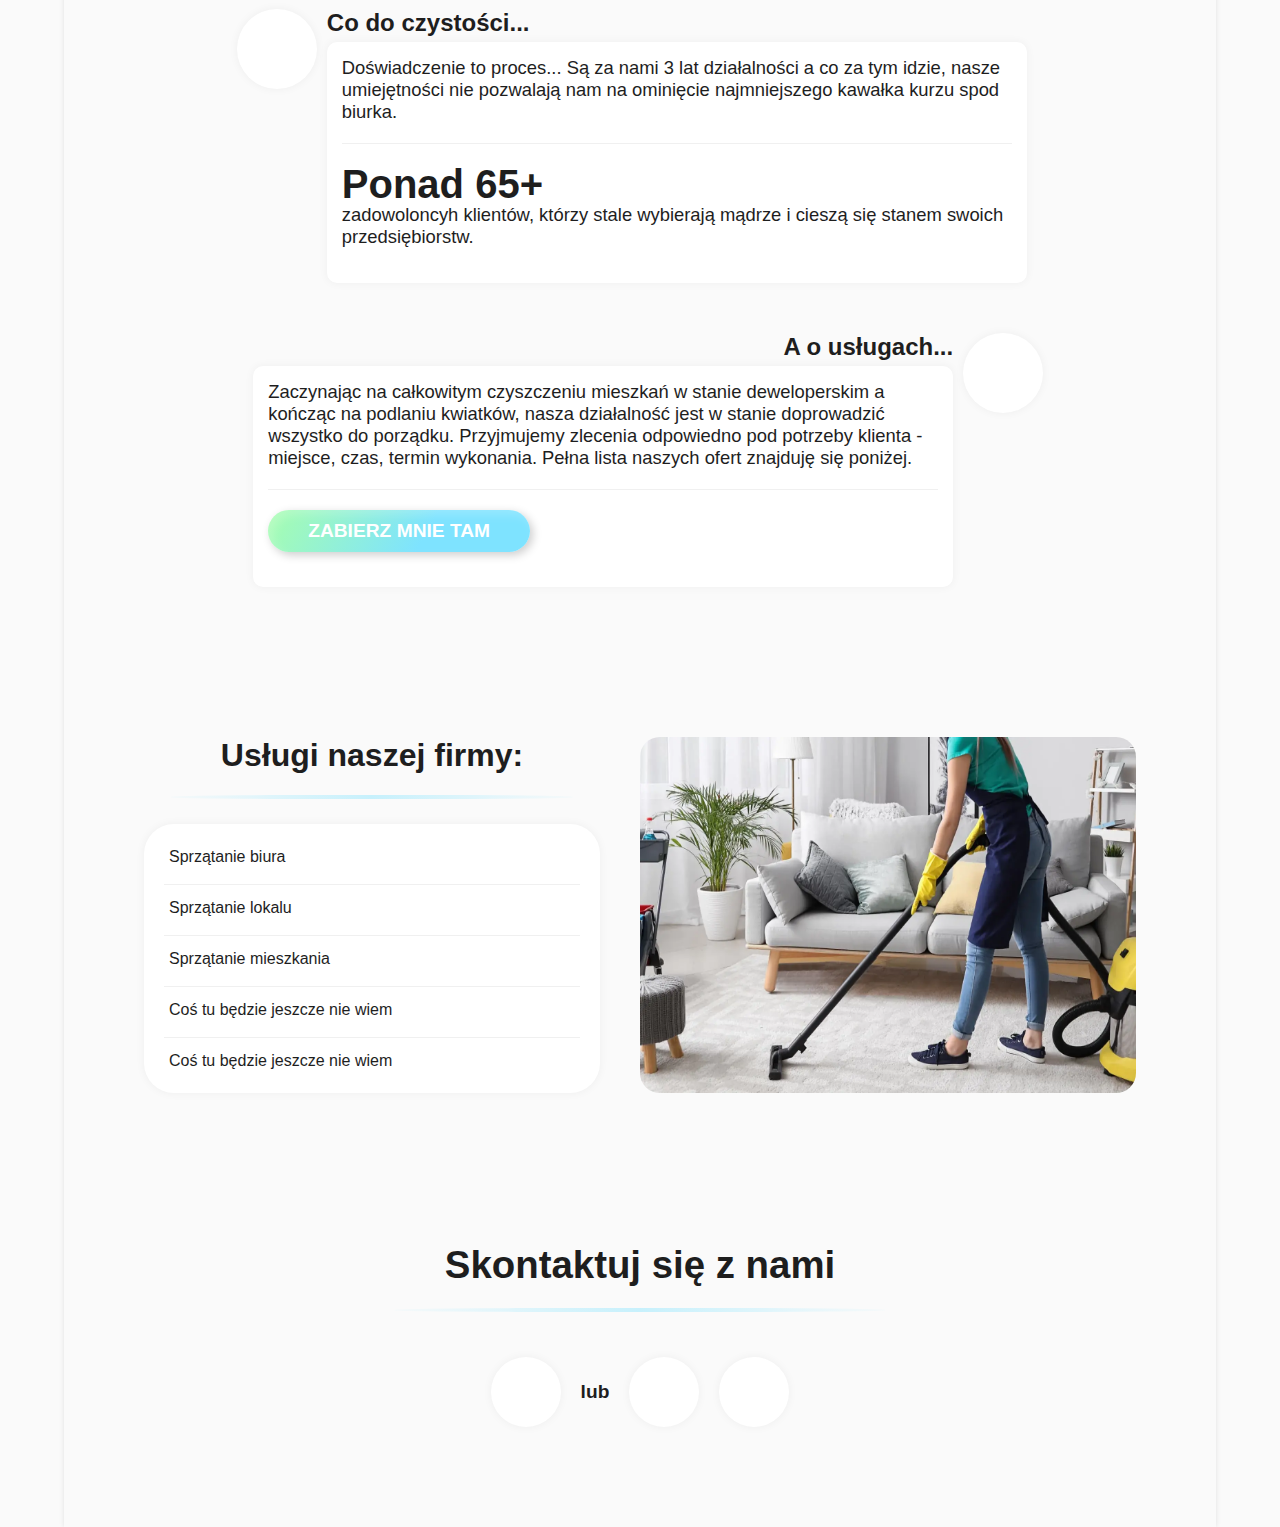
==== commit 87f51e06: "Patch v0.10" ====
--- a/index.html
+++ b/index.html
@@ -16,13 +16,13 @@
                 <li><a href="#oferts">OFERTY</a></li>
                 <li><a href="#contact">KONTAKT</a></li>
                 <!-- <li><a href="mailto:huelleigor@gmail.com">TEST</a></li> -->
-                <li><a href="#test">test</a></li>
+                <!-- <li><a href="#test">test</a></li> -->
             </ul>
         </nav>
         <header id="hdr">
             <div id="hdr-content">
                 <h1>Czystość na najwyższym poziomie.</h1>
-                <p>Zadbaj o czystość swojego lokalu razem z najbardziej dokładną firmą sprzątającą. Proponujemy oferty ekologicznego utrzymania czystości oraz profesjonalnego sprzątania biur w Warszawie.</p>
+                <p>Zadbaj o czystość swojego lokalu razem z najbardziej dokładną firmą sprzątającą... <br> w ekologiczny sposób.</p>
                 <div class="btn"><a href="tel:">ZADZWOŃ</a></div>
             </div>
         </header>
@@ -32,66 +32,13 @@
                     <img src="img/test1.webp"  alt="">
                     <div>
                         <h3 class="underline">Nie zamiatając pod dywan...</h3>
-                        <p>Firma <span class="clr-cgw">C<span>G</span><span>W</span></span> została założona z myślą o czystości - Warszawska ekipa sprzątająca oferująca sprzątanie biur oraz lokali na całym terenie stolicy. W naszych usługach znajdują się także prace takie jak porządkowanie po remontach, po wynajmie mieszkań bądź lokali w stanie deweloperskim.</p>
+                        <!-- <p>Firma <span class="clr-cgw">C<span>G</span><span>W</span></span> została założona z myślą o czystości.</p> -->
+                        <p>Warszawska ekipa sprzątająca oferuje sprzątanie biur oraz lokali na całym terenie stolicy Polski. Nasz wachlarz ofert jest szeroki... w naszych usługach bierzemy pod uwagę ekologiczne rozwiązania, które dotychczas sprawdzają się nieskazitelnie.</p>
                     </div>
                 </div>
-                <h2>Świat lepszy z każdym machnięciem miotły</h2>
+                <h2 class="underline"><span>Świat lepszy</span><span> z każdym machnięciem miotły</span></h2>
                 <p class="underline"><span class="clr-cgw-text"><span class="clr-cgw-text-black">Clean</span> <span class="clr-cgw-text-green">Green</span> <span class="clr-cgw-text-blue">World</span></span> to najlepsza firma sprzątająca stawiająca na najwyższą jakość.</p>
                 <div class="point-wrapper">
-                    <!-- <div class="point" id="p1">
-                        <div class="point-bubble">
-                            <i class="ri-contrast-drop-line"></i>
-                        </div>
-                        <div class="point-content">
-                            <h3>Nie zmiatając pod dywan...</h3>
-                            <div>
-                                <p>Firma <span class="clr-cgw">C<span>G</span><span>W</span></span> została założona z myślą o czystości - Warszawska ekipa sprzątająca oferująca sprzątanie biur oraz lokali na całym terenie stolicy. W naszych usługach znajdują się także prace takie jak porządkowanie po remontach, po wynajmie mieszkań bądź lokali w stanie deweloperskim.</p>
-                                <div class="inform">
-                                    <div class="inform-item">
-                                        <h4>Lokalizacja:</h4>
-                                        <p class="pointout">WARSZAWA</p>
-                                    </div>
-                                </div>
-                            </div>
-                        </div>
-                    </div>
-                    <div class="point" id="p2">
-                        <div class="point-content">
-                            <h3>Co do czystości...</h3>
-                            <div>
-                                <p>Doświadczenie to proces... Jest za nami 5 lat działalności a co za tym idzie, nasze umiejętności nie pozwalają nam na ominięcie najmniejszego kawałka kurzu spod biurka.</p>
-                                <div class="inform">
-                                    <div class="inform-item">
-                                        <p class="pointout">Ponad 100+</p>
-                                        <p>zadowoloncyh klientów, którzy stale wybierają mądrze i cieszą się stanem swoich przedsiębiorstw.</p>
-                                    </div>
-                                    <div class="inform-item">
-                                        <p class="pointout">93%</p>
-                                        <p>pozytywnych komentarzy przyznanych nam, jako medale za wzorowe dokonania</p>
-                                    </div>
-                                </div>
-                            </div>
-                        </div>
-                        <div class="point-bubble">
-                            <i class="ri-sparkling-2-line"></i>
-                        </div>
-                    </div>
-                    <div class="point" id="p3">
-                        <div class="point-bubble">
-                            <i class="ri-bubble-chart-line"></i>
-                        </div>
-                        <div class="point-content">
-                            <h3>A o usługach...</h3>
-                            <div>
-                                <p>Cieszymy się sporym przepływem klienteri. Nasz biznes oferuje szeroki wachlarz usług, zaczynając na całkowitym czyszczeniu po podlanie kwiatków. Pełna lista naszych ofert znajduję się poniżej.</p>                                
-                                <div class="inform">
-                                    <div class="inform-item">
-                                        <div class="btn"><a href="#oferts">ZABIERZ MNIE TAM</a></div>
-                                    </div>
-                                </div>
-                            </div>
-                        </div>
-                    </div> -->
                     <div class="point" id="p1">
                         <div class="point-bubble">
                             <i class="ri-contrast-drop-line"></i>
@@ -99,16 +46,16 @@
                         <div class="point-content">
                             <h3>Co do czystości...</h3>
                             <div>
-                                <p>Doświadczenie to proces... Jest za nami 5 lat działalności a co za tym idzie, nasze umiejętności nie pozwalają nam na ominięcie najmniejszego kawałka kurzu spod biurka.</p>
+                                <p>Doświadczenie to proces... Są za nami 3 lat działalności a co za tym idzie, nasze umiejętności nie pozwalają nam na ominięcie najmniejszego kawałka kurzu spod biurka.</p>
                                 <div class="inform">
                                     <div class="inform-item">
-                                        <p class="pointout">Ponad 100+</p>
+                                        <p class="pointout">Ponad 65+</p>
                                         <p>zadowoloncyh klientów, którzy stale wybierają mądrze i cieszą się stanem swoich przedsiębiorstw.</p>
                                     </div>
-                                    <div class="inform-item">
+                                    <!-- <div class="inform-item">
                                         <p class="pointout">93%</p>
                                         <p>pozytywnych komentarzy przyznanych nam, jako medale za wzorowe dokonania</p>
-                                    </div>
+                                    </div> -->
                                 </div>
                             </div>
                         </div>
@@ -117,7 +64,7 @@
                         <div class="point-content">
                             <h3>A o usługach...</h3>
                             <div>
-                                <p>Cieszymy się sporym przepływem klienteri. Nasz biznes oferuje szeroki wachlarz usług, zaczynając na całkowitym czyszczeniu po podlanie kwiatków. Pełna lista naszych ofert znajduję się poniżej.</p>                                
+                                <p>Zaczynając na całkowitym czyszczeniu mieszkań w stanie deweloperskim a kończąc na podlaniu kwiatków, nasza działalność jest w stanie doprowadzić wszystko do porządku. Przyjmujemy zlecenia odpowiedno pod potrzeby klienta - miejsce, czas, termin wykonania. Pełna lista naszych ofert znajduję się poniżej.</p>                                
                                 <div>
                                     <div class="inform">
                                         <div class="inform-item">
--- a/style.css
+++ b/style.css
@@ -15,10 +15,10 @@
 body {
     background-color: rgb(250, 250, 250);
     height: 100dvh;
-    width: 90dvw;
+    width: 90%;
     margin: auto;
 
-    overflow-x: hidden;
+    /* overflow-x: hidden; */
     position: relative;
 }
 a {
@@ -38,6 +38,7 @@
 #wrapper {
     box-shadow: 0 0 5px rgba(0, 0, 0, 0.1);
 }
+
 #nav {
     position: sticky;
     top: 0;
@@ -48,107 +49,103 @@
     padding: 5px;
 
     z-index: 1234;
-}
-#nav::before {
-    content: '';
-    position: absolute;
-    top: 50%;
-    left: 50%;
-    width: 100dvw;
-    height: 100%;
-    background-color: var(--clr-white);
-    transform: translate(-50%, -50%);
-    box-shadow: 0 0 5px rgba(0, 0, 0, 0.1);
-    z-index: -1;
-}
-
-#logo {
-    display: flex;
-    align-items: center;
-    gap: 5px;
-
-    margin-right: auto;
-}
-#logo img {
-    height: 70px;
-    aspect-ratio: 1 / 1;
-    border-radius: 50%;
-}
-
-span.clr-cgw .clr-cgw-black {
-    color: #1e1e1e;
-}
-span.clr-cgw .clr-cgw-green {
-    color: #A7fEAE;
-}
-span.clr-cgw .clr-cgw-blue {
-    color: #7EE3FF;
-
-    font-size: 1.8rem;
-    line-height: 1.8rem;
-    display: block;
-}
-.clr-cgw-text .clr-cgw-text-black{
-    position: relative;
-    background-color: #1e1e1ebb;
-    color: white;
-    padding: 2px;
-    >::before {
+
+    &::before {
         content: '';
         position: absolute;
         top: 50%;
         left: 50%;
-        width: 100%;
+        width: 100dvw;
         height: 100%;
-        background-color: #7EE3FF;
+        background-color: var(--clr-white);
         transform: translate(-50%, -50%);
+        box-shadow: 0 0 5px rgba(0, 0, 0, 0.1);
         z-index: -1;
     }
 }
-.clr-cgw-text .clr-cgw-text-green{
+#logo {
+    display: flex;
+    align-items: center;
+    gap: 5px;
+
+    margin-right: auto;
+
+    & img {
+        height: 70px;
+        aspect-ratio: 1 / 1;
+        border-radius: 50%;
+    }
+}
+
+span.clr-cgw .clr-cgw-black {
+    color: #1e1e1e;
+}
+span.clr-cgw .clr-cgw-green {
+    color: #A7fEAE;
+}
+span.clr-cgw .clr-cgw-blue {
+    color: #7EE3FF;
+
+    font-size: 1.8rem;
+    line-height: 1.8rem;
+    display: block;
+}
+
+.clr-cgw-text > * {
     position: relative;
-    background-color: #1bfc1b4f;
     color: white;
     padding: 2px;
-    >::before {
+    text-shadow: 0px 0px 5px rgba(0, 0, 0, 0.2);
+}
+.clr-cgw-text .clr-cgw-text-black{
+    background-color: #1e1e1ebb;
+}
+.clr-cgw-text .clr-cgw-text-green{
+    background-color: #1bfc1b4f;
+}
+.clr-cgw-text .clr-cgw-text-blue{
+    background-color: #00e1ff59;
+}
+
+#nav > ul {
+    display: flex;
+    justify-content: center;
+    align-items: center;
+    gap: 40px;
+
+    & li {
+        position: relative;
+    }
+}
+#nav > ul li a {
+    font-weight: bold;
+    transition: color .15s ease-in-out;
+
+    &::before {
         content: '';
         position: absolute;
-        top: 50%;
+        bottom: 250%;
         left: 50%;
-        width: 100%;
-        height: 100%;
-        background-color: #7EE3FF;
-        transform: translate(-50%, -50%);
+        height: 500%;
+        width: calc(100% + 20px);
+        border-radius: 5px;
+        background-color: var(--clr-primary);
+        transform: translate(-50%);
+    
+        transition: all .15s ease-in-out;
         z-index: -1;
     }
-}
-.clr-cgw-text .clr-cgw-text-blue{
-    position: relative;
-    background-color: #00e1ff59;
-    color: white;
-    padding: 2px;
-    >::before {
-        content: '';
-        position: absolute;
-        top: 50%;
-        left: 50%;
-        width: 100%;
-        height: 100%;
-        background-color: #7EE3FF;
-        transform: translate(-50%, -50%);
-        z-index: -1;
-    }
-}
-
-#nav > ul {
-    display: flex;
-    justify-content: center;
-    align-items: center;
-    gap: 40px;
-}
-#nav > ul li {
-    position: relative;
-}
+
+    &:hover {
+        color: white;
+
+        &::before {
+            bottom: -20px;
+        }
+    }
+}
+
+/* Kreska oddzielająca przyciski */
 #nav > ul li:not(:last-child)::before {
     content: '';
     position: absolute;
@@ -159,58 +156,48 @@
     background-color: rgb(216, 216, 216);
     transform: translate(0, -50%);
 }
-#nav > ul li a {
-    font-weight: bold;
-    transition: color .15s ease-in-out;
-}
-#nav > ul li a::before {
-    content: '';
-    position: absolute;
-    bottom: 250%;
-    left: 50%;
-    height: 500%;
-    width: calc(100% + 20px);
-    border-radius: 5px;
-    background-color: var(--clr-primary);
-    transform: translate(-50%);
-
-    transition: all .15s ease-in-out;
-    z-index: -1;
-}
-#nav > ul li a:hover::before {
-    bottom: -20px;
-}
-#nav > ul li a:hover {
-    color: white;
-    transform: translateY(20px);
-}
 
 #hdr {
     position: relative;
-    height: 85dvh;
+    height: 85vh;
     
     display: flex;
     align-items: center;
     z-index: 1;
+
+    &::before {
+        content: '';
+        position: absolute;
+        top: 50%;
+        left: 50%;
+        height: 100%;
+        width: 100dvw;
+        background: url(img/hero-background.webp) no-repeat 50%;
+        background-size: cover;
+        overflow: hidden;
+        transform: translate(-50%, -50%);
+        z-index: -1;
+    }
 }
 #hdr > #hdr-content {
     position: relative;
     width: fit-content;
-}
-#hdr > #hdr-content::before {
-    content: '';
-    position: absolute;
-    top: 50%;
-    left: 50%;
-    height: 100%;
-    width: 100%;
-    padding: 30px;
-    border-radius: 20px;
-    backdrop-filter: blur(10px);
-    /* filter: blur(30px); */
-    background-color: #3838381f;
-    transform: translate(-50%, -50%);
-    z-index: -1;
+
+    &::before {
+        content: '';
+        position: absolute;
+        top: 50%;
+        left: 50%;
+        height: 100%;
+        width: 100%;
+        padding: 30px;
+        border-radius: 20px;
+        backdrop-filter: blur(10px);
+        /* filter: blur(30px); */
+        background-color: #3838381f;
+        transform: translate(-50%, -50%);
+        z-index: -1;
+    }
 }
 #hdr h1 {
     color: var(--clr-white);
@@ -222,18 +209,6 @@
     max-width: 800px;
     font-size: 1.3rem;
     margin-bottom: 20px;
-}
-#hdr::before {
-    content: '';
-    position: absolute;
-    top: 50%;
-    left: 50%;
-    height: 100%;
-    width: 100dvw;
-    background: url(img/hero-background.webp) no-repeat 50%;
-    background-size: cover;
-    transform: translate(-50%, -50%);
-    z-index: -1;
 }
 .btn {
     width: fit-content;
@@ -241,17 +216,17 @@
     padding-block: 10px;
     border-radius: 25px;
     box-shadow: 3px 3px 10px rgba(0, 0, 0, 0.2), inset 5px 5px 10px rgba(255, 255, 255, 0.2);
-}
-.btn a {
-    color: rgb(255, 255, 255);
-    font-size: 1.2rem;
-    font-weight: bold;
-    
-    padding: 10px 40px;
-    border-radius: 25px;
-}
-
-#test,
+
+    & a {
+        color: rgb(255, 255, 255);
+        font-size: 1.2rem;
+        font-weight: bold;
+        
+        padding: 10px 40px;
+        border-radius: 25px;
+    }
+}
+
 #about, 
 #oferts, 
 #contact {
@@ -261,7 +236,6 @@
 
     margin-block: 150px;
 }
-#test h2,
 #about h2,
 #oferts h2,
 #contact h2 {
@@ -274,74 +248,37 @@
 }
 .underline {
     position: relative;
-}
-.underline::before {
-    content: '';
-    position: absolute;
-    bottom: -25px;
-    left: 50%;
-    width: calc(100% + 100px);
-    height: 4px;
-    border-radius: 40%;
-    background-image: linear-gradient(to right, #7ee3ff09, #7ee3ff69, #7ee3ff09);
-    transform: translateX(-50%);
-}
-/* #about > .about-content {
-    display: flex;
-    gap: 10px;
-    margin-bottom: 300px;
-    padding: 40px;
-}
-#about > .about-content > div,
-#about > .about-content > img {
-    width: 60%;
-}
-#about > .about-content > img {
-    border-radius: 20px;
-    width: 40%;
-    margin-right: 30px;
-}
-#about > .about-content > div {
-    display: flex;
-    flex-direction: column;
-    align-items: center;
-}
-#about > .about-content > div > h2 {
-    margin-bottom: 80px;
-}
-#about > .about-content > div > p {
-    font-size: 1.3rem;
-} */
+
+    &::before {
+        content: '';
+        position: absolute;
+        bottom: -25px;
+        left: 50%;
+        width: calc(100% + 100px);
+        height: 4px;
+        border-radius: 40%;
+        background-image: linear-gradient(to right, #7ee3ff09, #7ee3ff69, #7ee3ff09);
+        transform: translateX(-50%);
+    }
+}
 #about > .about-content {
     margin-inline: 80px;
     border-radius: 20px;
     margin-bottom: 150px;
-    /* overflow: hidden; */
     
     display: flex;
     gap: 40px;
 }
-/* #about > .about-content::before {
-    content: '';
-    position: absolute;
-    top: 50%;
-    left: 50%;
-    height: 110%;
-    width: 100%;
-    background-image: linear-gradient(to right, transparent, white 70%);
-    transform: translate(-50%, -50%);
-    z-index: -1;
-} */
-
+#about > .about-content > div {
+    display: flex;
+    flex-direction: column;
+    align-items: center;
+    justify-content: center;
+    text-align: center;
+}
 #about > .about-content > img {
     width: 50%;
     border-radius: 20px;
-}
-#about > .about-content > div {
-    display: flex;
-    flex-direction: column;
-    align-items: center;
-    justify-content: center;
 }
 #about > .about-content > div h3 {
     font-size: 2rem;
@@ -410,7 +347,7 @@
     padding-bottom: 20px;
 }
 
-#p1, #p3 {
+#p1 {
     animation: showFromLeftToRight both;
     animation-timeline: view(80% 20%);
 }
@@ -429,12 +366,6 @@
     position: relative;
     margin-bottom: 70px;
 }
-/* #oferts > .oferts-content {
-    width: 50%;
-}
-#oferts > div:not(.oferts-content) {
-    width: 50%;
-} */
 #oferts-list {
     width: 100%;
     border-radius: 30px;
@@ -452,9 +383,8 @@
 .oferts-item .name{
     display: flex;
     align-items: center;
-    height: var(--name-height);
     gap: 5px;
-    height: 55px;
+    height: 45px;
     cursor: pointer;
 }
 .oferts-item .name > div {
@@ -612,4 +542,162 @@
         opacity: 1;
         transform: translateY(0%);
     }
+}
+
+@media screen and (max-width: 450px) {
+    body {
+        width: 100dvw;
+    }
+
+    #wrapper {
+        overflow-x: hidden;
+    }
+    #logo img {
+        height: 55px;
+    }
+    span.clr-cgw .clr-cgw-black {
+        font-size: 1.3rem;
+    }
+    span.clr-cgw .clr-cgw-green {
+        font-size: 1.3rem;
+    }
+    span.clr-cgw .clr-cgw-blue {
+        font-size: 1.5rem;
+        line-height: 1.4rem;
+    }
+    #nav > ul {
+        display: none;
+    }
+    #logo {
+        margin: 0;
+    }
+
+    #hdr > #hdr-content {
+        width: 100%;
+        padding-inline: 20px;
+        /* text-align: center; */
+
+        /* display: flex; */
+        /* flex-direction: column;
+        align-items: center; */
+    }
+    #hdr > #hdr-content h1 {
+        font-size: 1.65rem;
+    }
+    #hdr > #hdr-content p {
+        font-size: 1rem;
+    }
+    #hdr > #hdr-content::before {
+        padding: 30px 0;
+        border-radius: 0;
+    }
+    .underline::before {
+        bottom: -15px;
+        width: 80dvw;
+    }
+
+    #about {
+        text-align: center;
+    }
+    #about > .about-content {
+        margin-inline: 0;
+    }
+    #about > .about-content > div {
+        background-color: rgb(255, 255, 255);
+        box-shadow: 0 0 10px rgba(0, 0, 0, 0.05);
+    }
+    #about > .about-content img {
+        display: none;
+    }
+    #about > .about-content div h3 {
+        font-size: 1.5rem;
+        margin-bottom: 30px;
+        margin-top: 30px;
+    }
+    #about > .about-content div p {
+        font-size: 1rem;
+        margin-bottom: 30px;
+    }
+    #about > h2 {
+        display: flex;
+        flex-direction: column;
+        font-size: 1.5rem;
+        margin-bottom: 50px;
+    }
+    #about > p {
+        /* display: flex;
+        flex-direction: column; */
+        gap: 5px;
+        font-size: 1.1rem;
+        display: none;
+    }
+
+    .point-wrapper {
+        margin: 0;
+    }
+    .point .point-bubble {
+        display: none;
+    }
+    .point .point-content .inform-item > p {
+        font-size: 1rem;
+    }
+    .point .point-content .inform-item > p.pointout {
+        font-size: 1.5rem;
+        line-height: 2rem;
+    }
+    .point .point-content > h3 {
+        font-size: 1.4rem;
+        margin-bottom: 10px;
+    }
+    .point .point-content > div {
+        font-size: 1rem;
+        min-width: 0;
+        border-radius: 0;
+    }
+    #p2 .point-content > h3 {
+        text-align: center;
+    }
+    #p2 .inform {
+        justify-content: center;
+    }
+
+    #oferts {
+        width: 100%;
+        margin: 0;
+    }
+    #oferts > .oferts-content > div h3 {
+        font-size: 1.5rem;
+    }
+    #oferts .oferts-content {
+        margin: 0;
+    }
+    #oferts .oferts-content img {
+        display: none;
+    }
+    #oferts > .oferts-content > div {
+        width: 90dvw;
+    }
+    #oferts .oferts-list {
+        font-size: 1rem;
+    }
+
+    #contact > h2 {
+        font-size: 1.5rem;
+    }
+    #contact > ul li:not(:nth-child(2)) {
+        width: 60px;
+    }
+    #contact > ul li a {
+        font-size: 2.3rem;
+        line-height: 0.5rem;
+    }
+    #contact > ul li p {
+        font-size: 1.1rem;
+        font-weight: bold;
+    }
+    #contact > ul li::before {
+        font-size: 0.9rem;
+        padding: 8px;
+        border-radius: 13px;
+    }
 }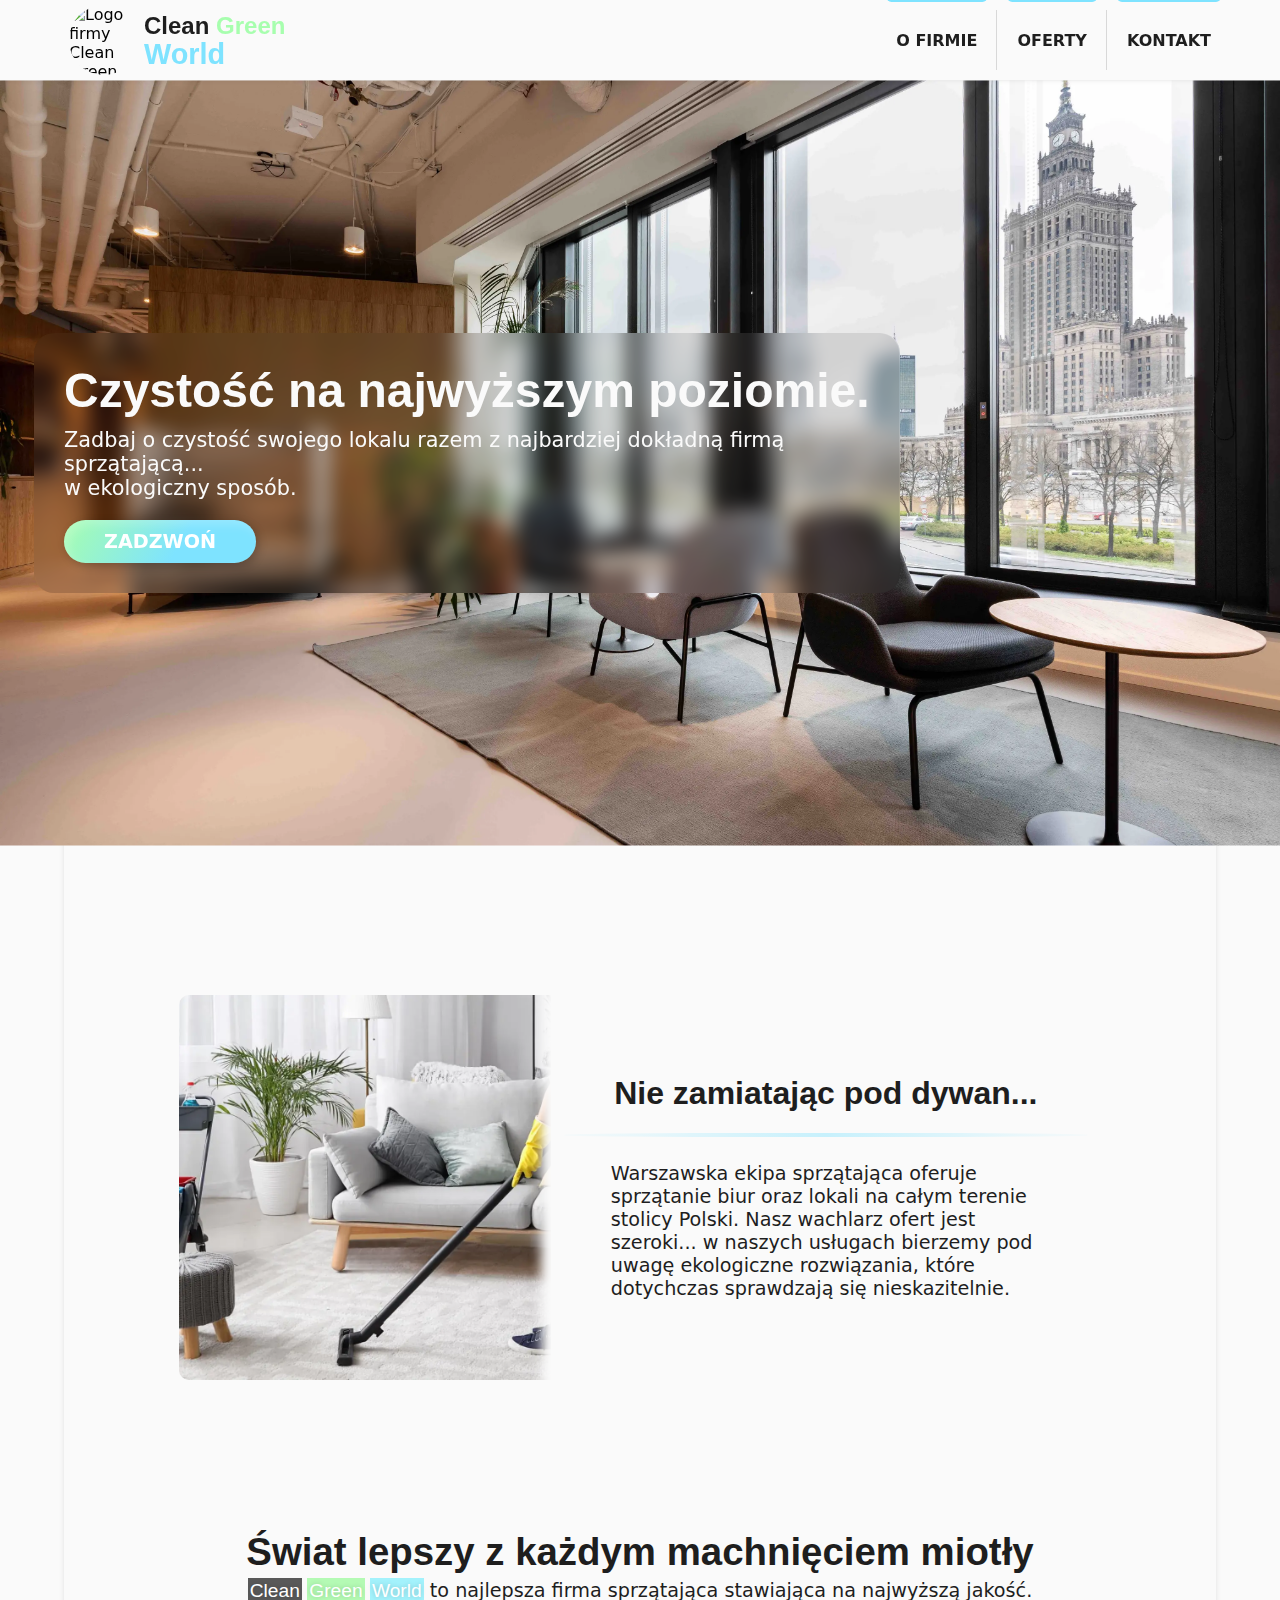
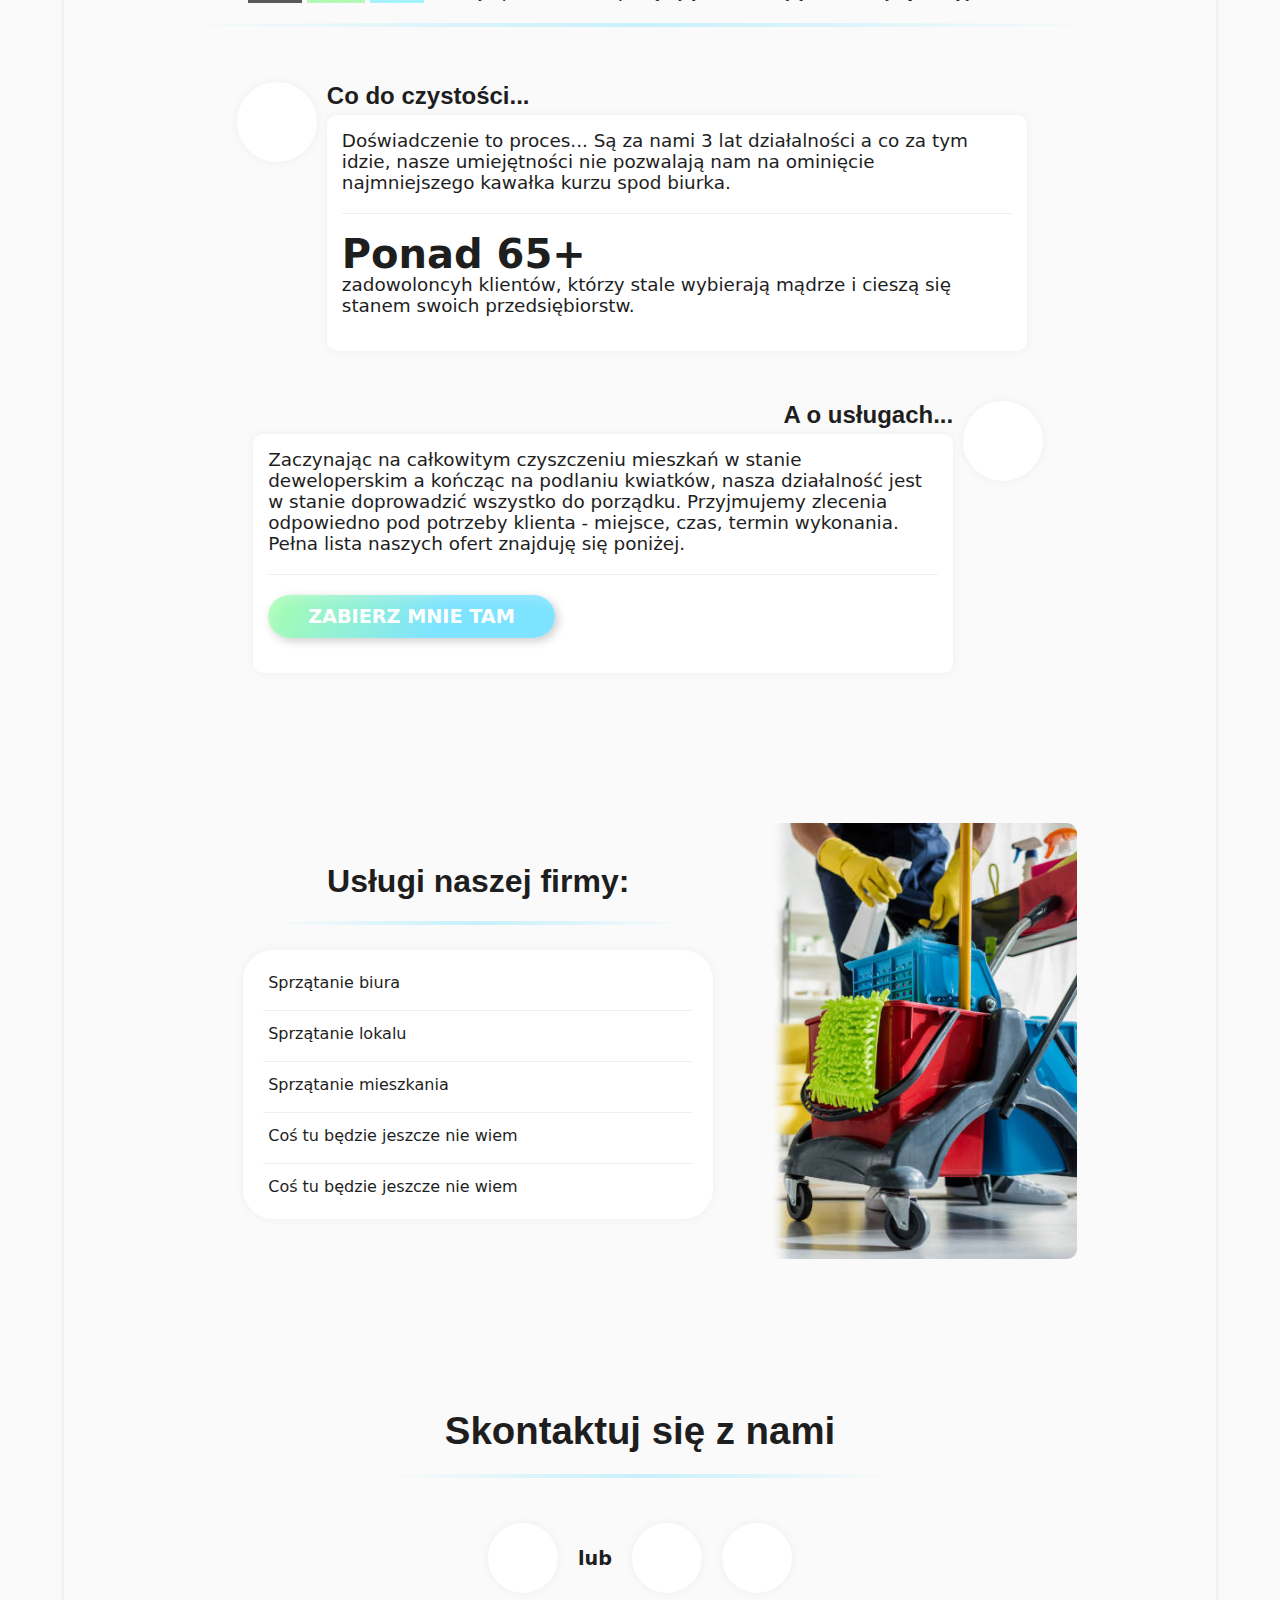
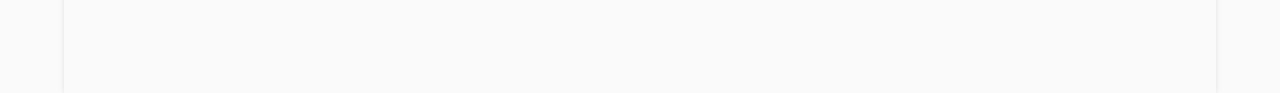
==== commit 9fbf8205: "Patch v0.11" ====
--- a/index.html
+++ b/index.html
@@ -29,7 +29,7 @@
         <main id="main">
             <section id="about">
                 <div class="about-content">
-                    <img src="img/test1.webp"  alt="">
+                    <!-- <img src="img/test1.webp"  alt=""> -->
                     <div>
                         <h3 class="underline">Nie zamiatając pod dywan...</h3>
                         <!-- <p>Firma <span class="clr-cgw">C<span>G</span><span>W</span></span> została założona z myślą o czystości.</p> -->
@@ -152,7 +152,6 @@
                             </div>
                         </div>
                     </div>
-                    <img src="img/test1.webp"  alt="">
                 </div>
             </section>
             <section id="contact">
--- a/style.css
+++ b/style.css
@@ -7,7 +7,7 @@
     padding: 0;
     margin: 0;
     box-sizing: border-box;
-    font-family: 'Segoe UI', Tahoma, Geneva, Verdana, sans-serif;
+    font-family: 'Segoe UI', system-ui, sans-serif;
     
     scroll-behavior: smooth;
     scroll-margin: 220px;
@@ -242,6 +242,15 @@
     font-size: 2.4rem;
     margin-bottom: 5px;
 }
+#about > h2 {
+    margin-inline: 40px;
+}
+#about > p {
+    margin-inline: 40px;
+}
+#about h2.underline::before {
+    height: 0;
+}
 #about > p {
     font-size: 1.2rem;
     margin-bottom: 80px;
@@ -262,19 +271,28 @@
     }
 }
 #about > .about-content {
-    margin-inline: 80px;
-    border-radius: 20px;
     margin-bottom: 150px;
     
     display: flex;
+    justify-content: right;
+    background-image: url(img/test1.webp);
+    background-position: 0 50%;
+    background-repeat: no-repeat;
+    background-size: contain;
+    min-width: 80%;
+    border-radius: 10px;
+    overflow: hidden;
     gap: 40px;
 }
 #about > .about-content > div {
+    width: 550px;
+    padding: 80px 40px;
+    background-color: var(--clr-white);
+    box-shadow: 10px 0 10px 20px var(--clr-white);
     display: flex;
     flex-direction: column;
     align-items: center;
     justify-content: center;
-    text-align: center;
 }
 #about > .about-content > img {
     width: 50%;
@@ -361,6 +379,9 @@
     text-align: right;
 }
 
+#oferts {
+    margin-inline: 30px;
+}
 #oferts > h2,
 #contact > h2 {
     position: relative;
@@ -418,9 +439,16 @@
     transform: rotateX(-180deg);
 }
 #oferts > .oferts-content {
-    margin-inline: 80px;
+    /* margin-inline: 80px; */
     
     display: flex;
+    background-image: url(img/Cropped-view-of-professional-cleaners-deep-cleaning-a-home-Depositphotos-355770670-XL.jpg);
+    background-position: 100% 100%;
+    background-repeat: no-repeat;
+    background-size: contain;
+    min-width: 80%;
+    border-radius: 10px;
+    overflow: hidden;
     gap: 40px;
 }
 #oferts > .oferts-content > img {
@@ -428,7 +456,10 @@
     border-radius: 20px;
 }
 #oferts > .oferts-content > div {
-    width: 50%;
+    width: 550px;
+    padding: 40px;
+    background-color: var(--clr-white);
+    box-shadow: 10px 0 10px 20px var(--clr-white);
     display: flex;
     flex-direction: column;
     align-items: center;
@@ -602,6 +633,9 @@
     #about > .about-content {
         margin-inline: 0;
     }
+    #about h2.underline::before {
+        height: 4px;
+    }
     #about > .about-content > div {
         background-color: rgb(255, 255, 255);
         box-shadow: 0 0 10px rgba(0, 0, 0, 0.05);
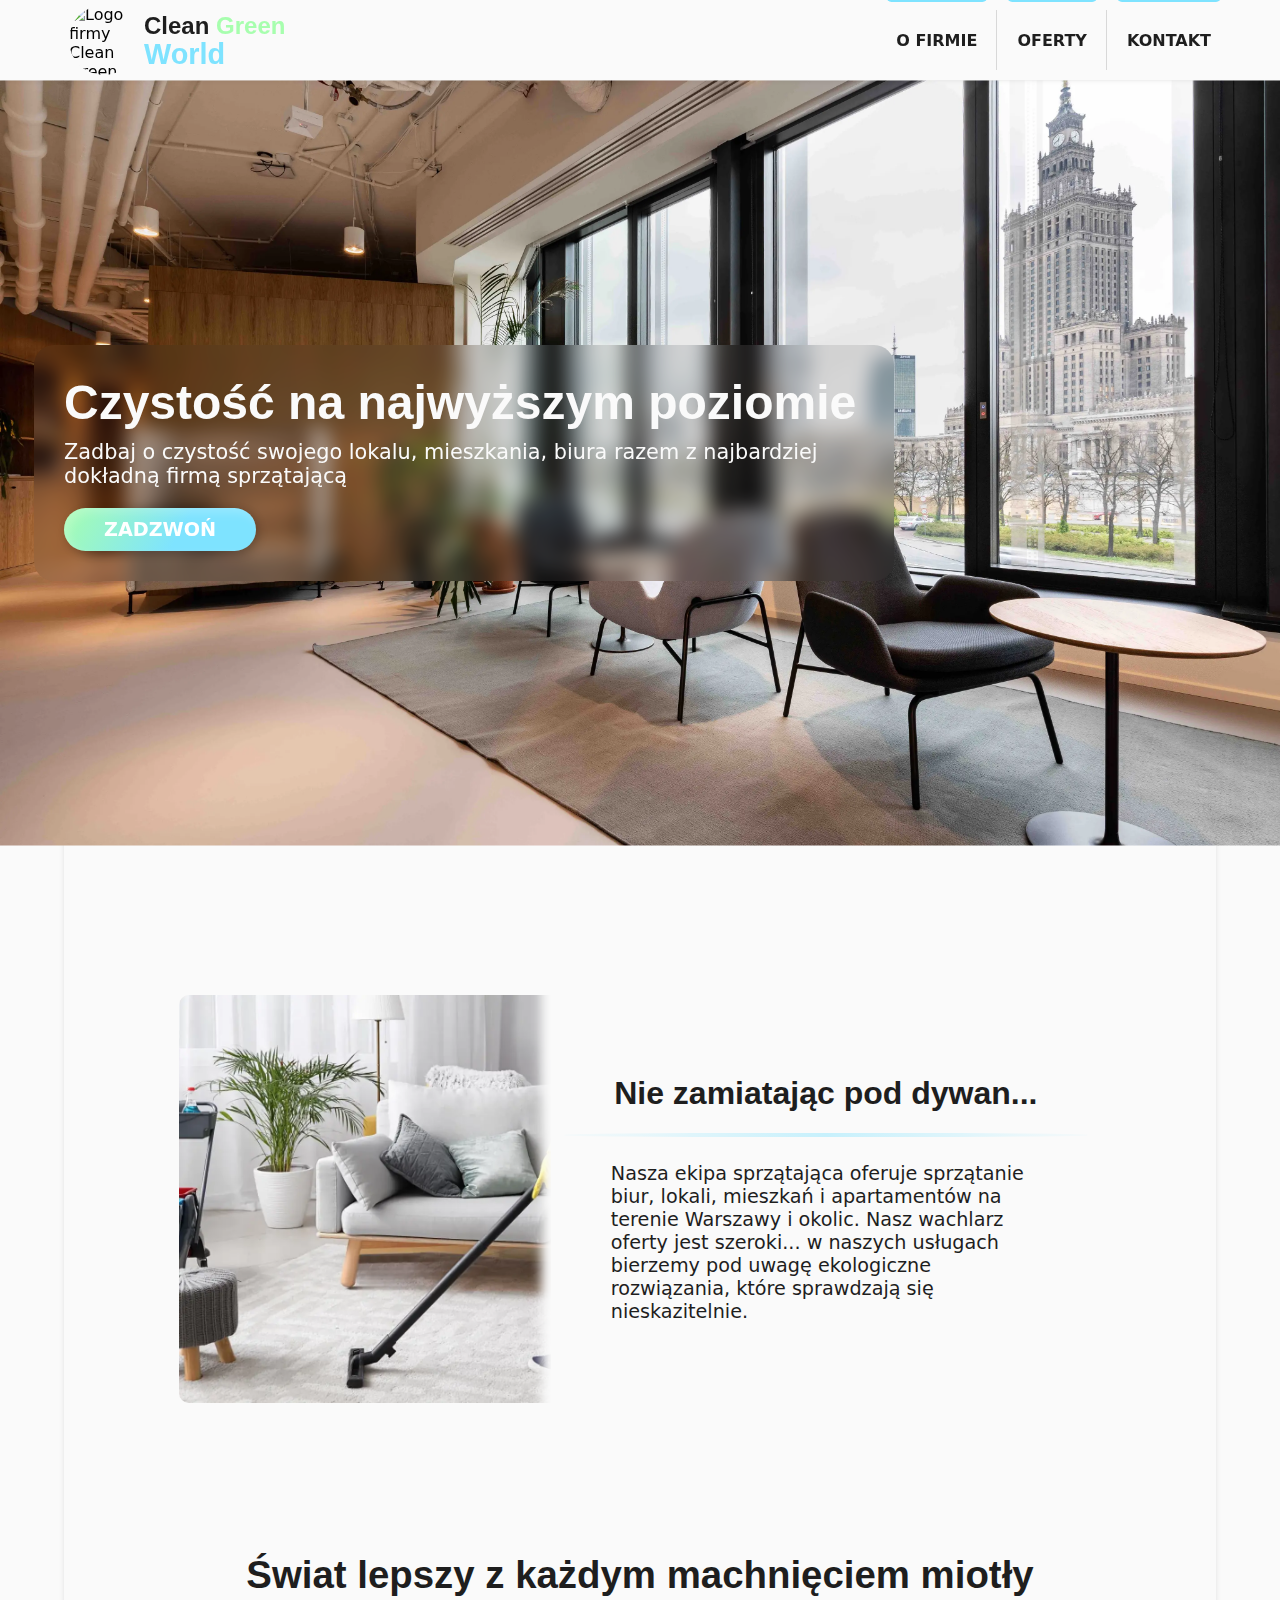
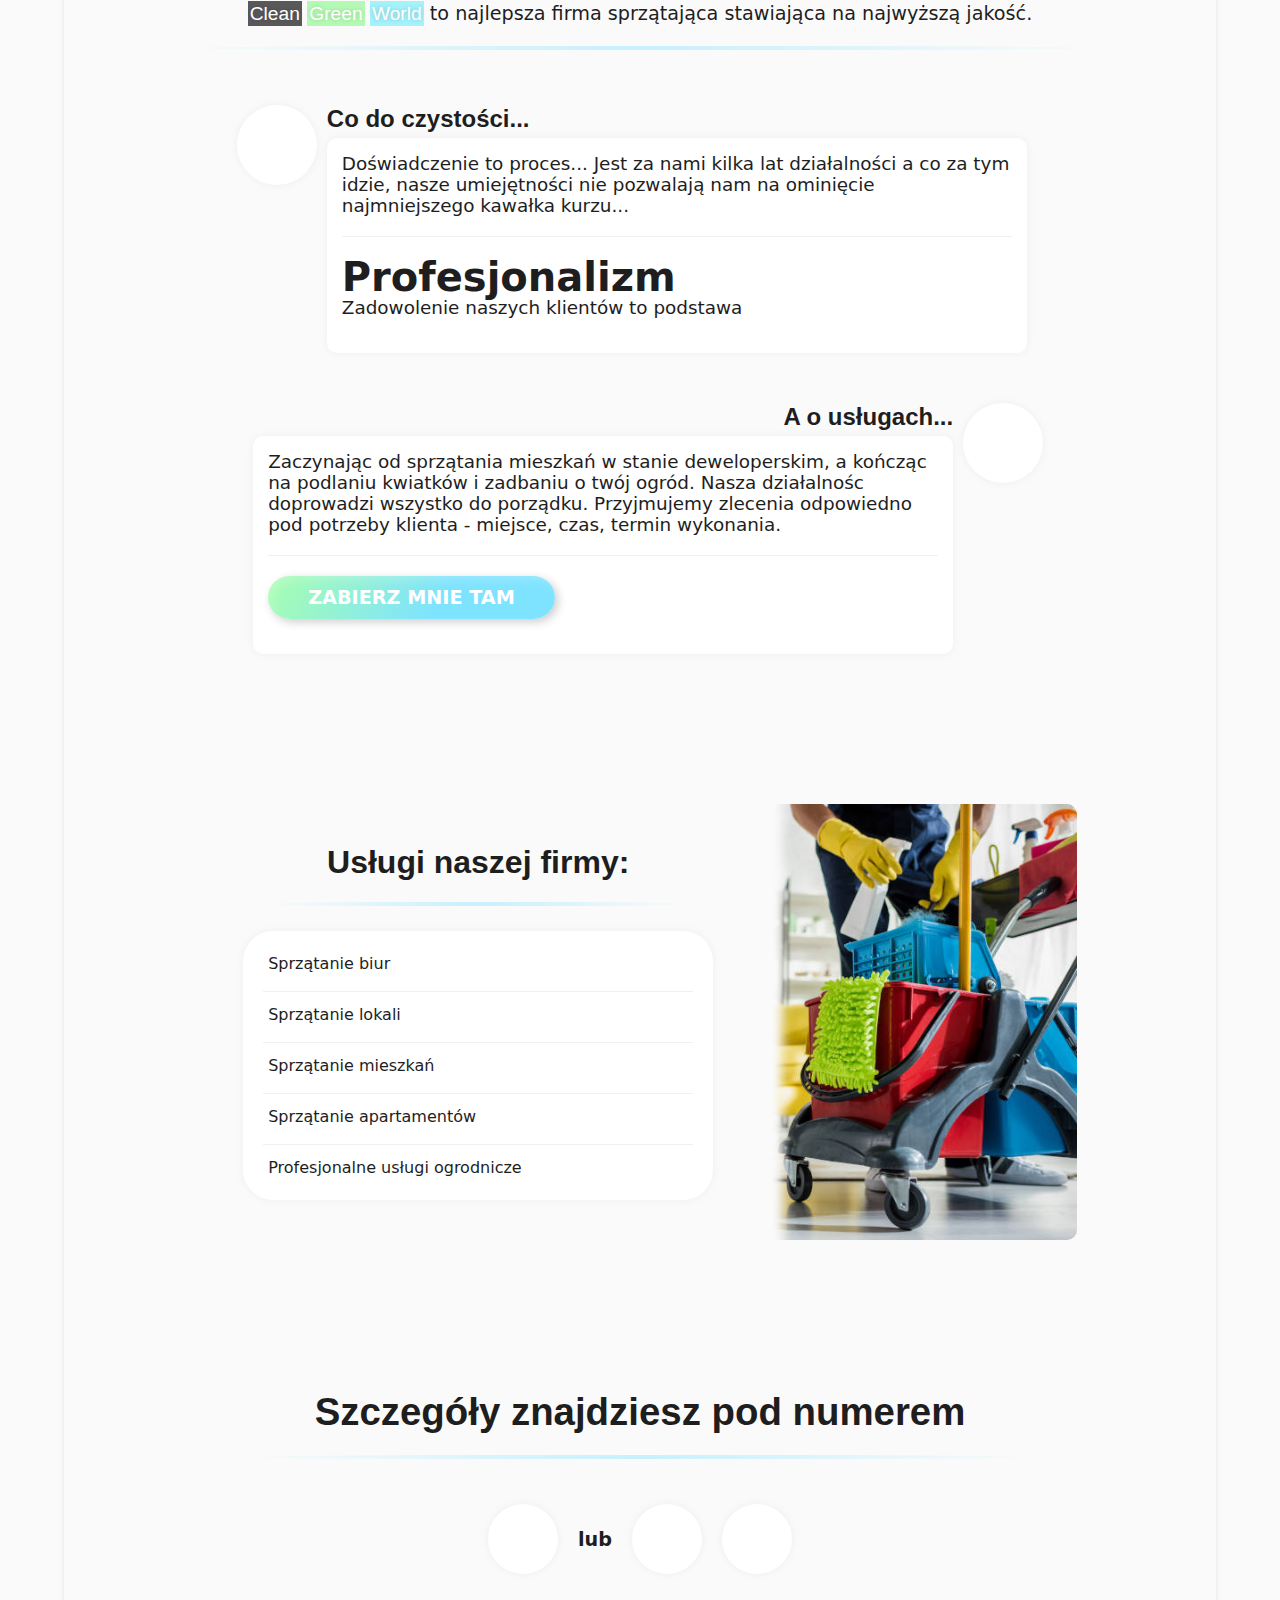
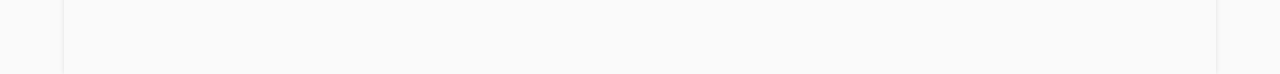
==== commit f038bb8f: "Patch v0.12" ====
--- a/index.html
+++ b/index.html
@@ -21,9 +21,9 @@
         </nav>
         <header id="hdr">
             <div id="hdr-content">
-                <h1>Czystość na najwyższym poziomie.</h1>
-                <p>Zadbaj o czystość swojego lokalu razem z najbardziej dokładną firmą sprzątającą... <br> w ekologiczny sposób.</p>
-                <div class="btn"><a href="tel:">ZADZWOŃ</a></div>
+                <h1>Czystość na najwyższym poziomie</h1>
+                <p>Zadbaj o czystość swojego lokalu, mieszkania, biura razem z najbardziej dokładną firmą sprzątającą</p>
+                <div class="btn"><a href="tel:577202041">ZADZWOŃ</a></div>
             </div>
         </header>
         <main id="main">
@@ -33,7 +33,7 @@
                     <div>
                         <h3 class="underline">Nie zamiatając pod dywan...</h3>
                         <!-- <p>Firma <span class="clr-cgw">C<span>G</span><span>W</span></span> została założona z myślą o czystości.</p> -->
-                        <p>Warszawska ekipa sprzątająca oferuje sprzątanie biur oraz lokali na całym terenie stolicy Polski. Nasz wachlarz ofert jest szeroki... w naszych usługach bierzemy pod uwagę ekologiczne rozwiązania, które dotychczas sprawdzają się nieskazitelnie.</p>
+                        <p>Nasza ekipa sprzątająca oferuje sprzątanie biur, lokali, mieszkań i apartamentów na terenie Warszawy i okolic. Nasz wachlarz oferty jest szeroki... w naszych usługach bierzemy pod uwagę ekologiczne rozwiązania, które sprawdzają się nieskazitelnie.</p>
                     </div>
                 </div>
                 <h2 class="underline"><span>Świat lepszy</span><span> z każdym machnięciem miotły</span></h2>
@@ -46,11 +46,11 @@
                         <div class="point-content">
                             <h3>Co do czystości...</h3>
                             <div>
-                                <p>Doświadczenie to proces... Są za nami 3 lat działalności a co za tym idzie, nasze umiejętności nie pozwalają nam na ominięcie najmniejszego kawałka kurzu spod biurka.</p>
+                                <p>Doświadczenie to proces... Jest za nami kilka lat działalności a co za tym idzie, nasze umiejętności nie pozwalają nam na ominięcie najmniejszego kawałka kurzu...</p>
                                 <div class="inform">
                                     <div class="inform-item">
-                                        <p class="pointout">Ponad 65+</p>
-                                        <p>zadowoloncyh klientów, którzy stale wybierają mądrze i cieszą się stanem swoich przedsiębiorstw.</p>
+                                        <p class="pointout">Profesjonalizm</p>
+                                        <p>Zadowolenie naszych klientów to podstawa</p>
                                     </div>
                                     <!-- <div class="inform-item">
                                         <p class="pointout">93%</p>
@@ -64,7 +64,7 @@
                         <div class="point-content">
                             <h3>A o usługach...</h3>
                             <div>
-                                <p>Zaczynając na całkowitym czyszczeniu mieszkań w stanie deweloperskim a kończąc na podlaniu kwiatków, nasza działalność jest w stanie doprowadzić wszystko do porządku. Przyjmujemy zlecenia odpowiedno pod potrzeby klienta - miejsce, czas, termin wykonania. Pełna lista naszych ofert znajduję się poniżej.</p>                                
+                                <p>Zaczynając od sprzątania mieszkań w stanie deweloperskim, a kończąc na podlaniu kwiatków i zadbaniu o twój ogród. Nasza działalnośc doprowadzi wszystko do porządku. Przyjmujemy zlecenia odpowiedno pod potrzeby klienta - miejsce, czas, termin wykonania.</p>                                
                                 <div>
                                     <div class="inform">
                                         <div class="inform-item">
@@ -88,7 +88,7 @@
                             <div class="oferts-item">
                                 <div class="name">
                                     <div><i class="ri-arrow-down-s-line"></i></div>
-                                    <p>Sprzątanie biura</p>
+                                    <p>Sprzątanie biur</p>
                                 </div>
                                 <div class="info">
                                     <div>
@@ -101,7 +101,7 @@
                             <div class="oferts-item">
                                 <div class="name">
                                     <div><i class="ri-arrow-down-s-line"></i></div>
-                                    <p>Sprzątanie lokalu</p>
+                                    <p>Sprzątanie lokali</p>
                                 </div>
                                 <div class="info">
                                     <div>
@@ -114,7 +114,7 @@
                             <div class="oferts-item">
                                 <div class="name">
                                     <div><i class="ri-arrow-down-s-line"></i></div>
-                                    <p>Sprzątanie mieszkania</p>
+                                    <p>Sprzątanie mieszkań</p>
                                 </div>
                                 <div class="info">
                                     <div>
@@ -127,7 +127,7 @@
                             <div class="oferts-item">
                                 <div class="name">
                                     <div><i class="ri-arrow-down-s-line"></i></div>
-                                    <p>Coś tu będzie jeszcze nie wiem</p>
+                                    <p>Sprzątanie apartamentów</p>
                                 </div>
                                 <div class="info">
                                     <div>
@@ -140,7 +140,7 @@
                             <div class="oferts-item">
                                 <div class="name">
                                     <div><i class="ri-arrow-down-s-line"></i></div>
-                                    <p>Coś tu będzie jeszcze nie wiem</p>
+                                    <p>Profesjonalne usługi ogrodnicze</p>
                                 </div>
                                 <div class="info">
                                     <div>
@@ -155,12 +155,12 @@
                 </div>
             </section>
             <section id="contact">
-                <h2 class="underline">Skontaktuj się z nami</h2>
+                <h2 class="underline">Szczegóły znajdziesz pod numerem</h2> <!-- lub pod adres mailowy -->
                 <ul>
                     <li data-contact-name="Facebook" style="--accent-color: rgb(20, 160, 249);"><a href=""><i class="ri-facebook-circle-fill"></i></a></li>
                     <li><p>lub</p></li>
-                    <li data-contact-name="Telefon" data-contact-details="123 456 789" style="--accent-color: rgb(100, 100, 100);"><a href=""><i class="ri-phone-fill"></i></a></li>
-                    <li data-contact-name="Email" data-contact-details="jakaś.firma@gmail.com" style="--accent-color: rgb(100, 100, 100);"><a href=""><i class="ri-mail-fill"></i></a></li>
+                    <li data-contact-name="Telefon" data-contact-details="577202041" style="--accent-color: rgb(100, 100, 100);"><a href=""><i class="ri-phone-fill"></i></a></li>
+                    <li data-contact-name="Email" data-contact-details="cgw@adres.pl" style="--accent-color: rgb(100, 100, 100);"><a href=""><i class="ri-mail-fill"></i></a></li>
                 </ul>
             </section>
         </main>
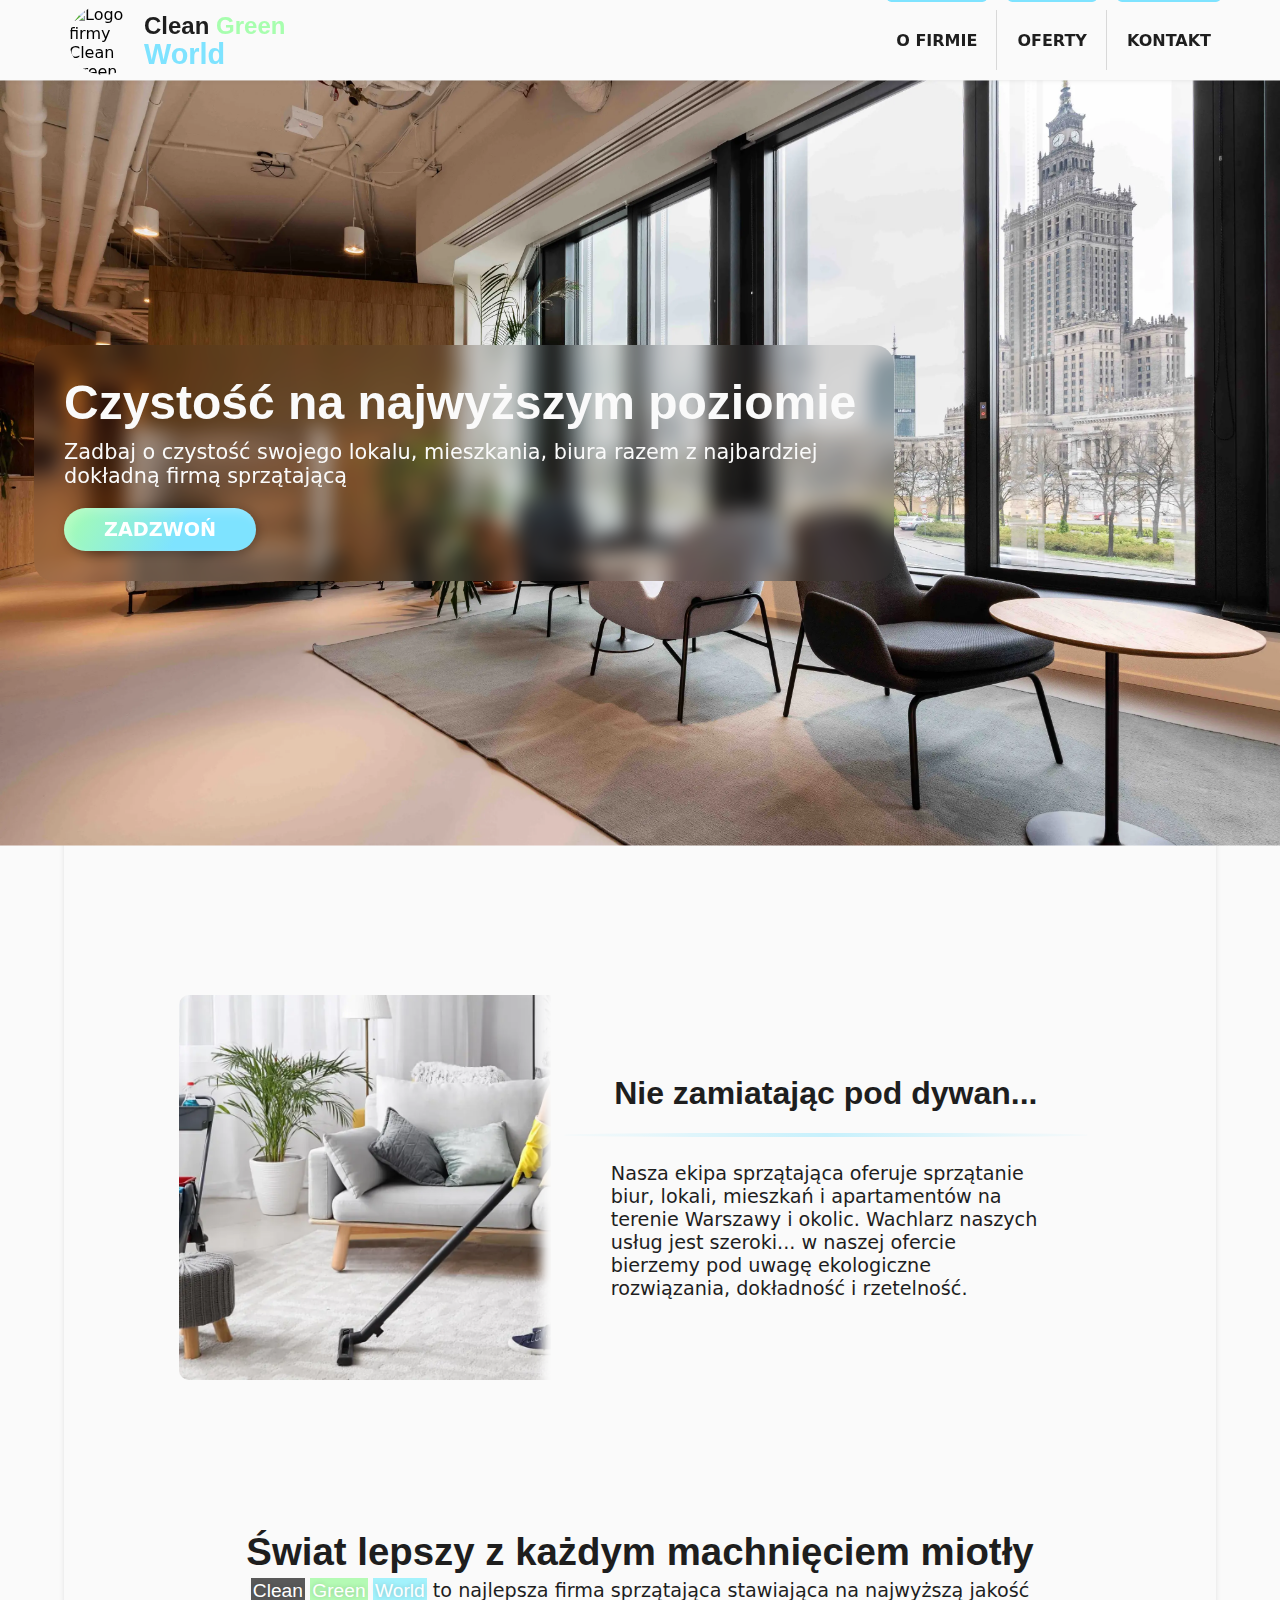
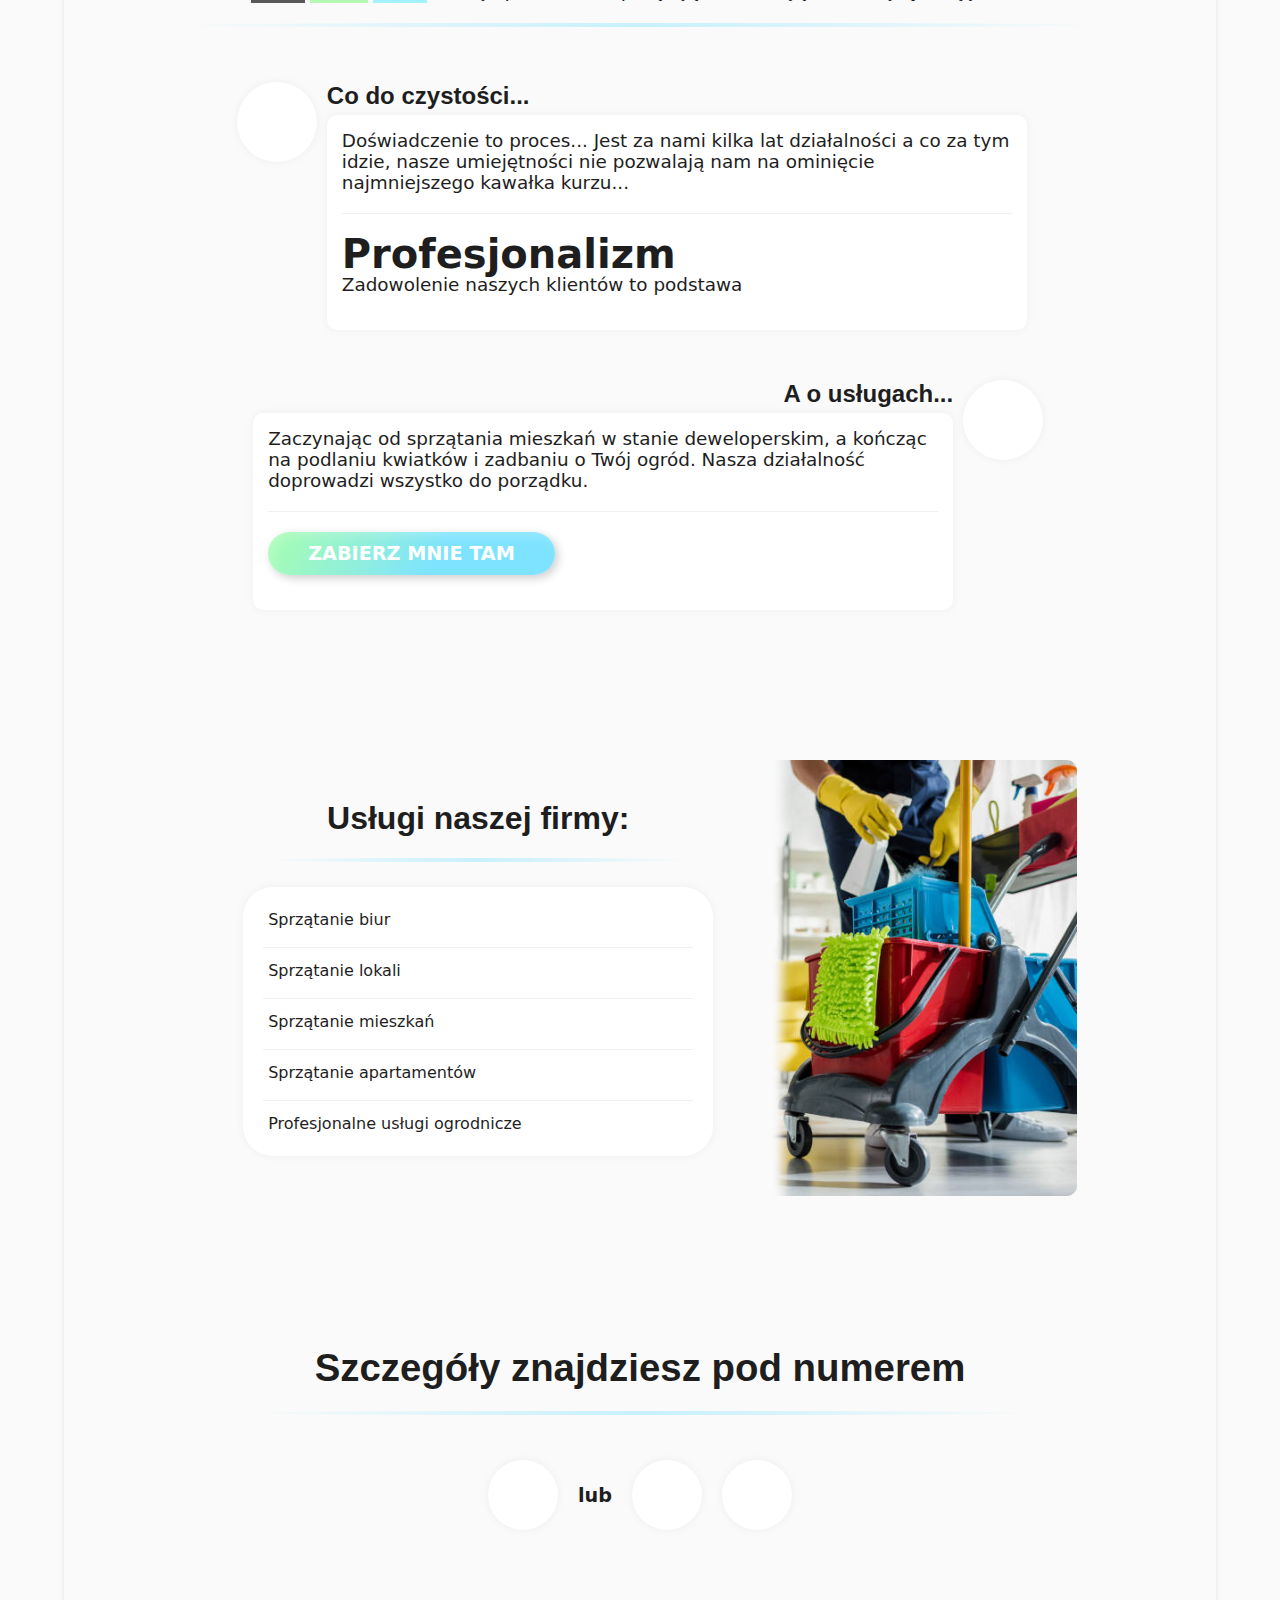
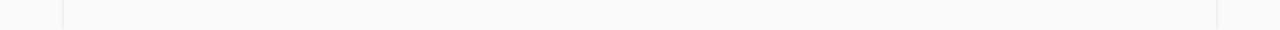
==== commit 6a717c4f: "Patch v0.13" ====
--- a/index.html
+++ b/index.html
@@ -3,9 +3,10 @@
 <head>
     <meta charset="UTF-8">
     <meta name="viewport" content="width=device-width, initial-scale=1.0">
+    <link rel="icon" type="image/x-icon" href="img/CGW_800_Bez.svg">
     <link rel="stylesheet" href="icons/remixicon.css">
     <link rel="stylesheet" href="style.css">
-    <title>Clean Green World</title>
+    <title>CGW | Firma sprzątająca</title>
 </head>
 <body>
     <div id="wrapper">
@@ -24,6 +25,7 @@
                 <h1>Czystość na najwyższym poziomie</h1>
                 <p>Zadbaj o czystość swojego lokalu, mieszkania, biura razem z najbardziej dokładną firmą sprzątającą</p>
                 <div class="btn"><a href="tel:577202041">ZADZWOŃ</a></div>
+                <!-- TUTAJ DOPISAĆ NUMER TELEFONU -->
             </div>
         </header>
         <main id="main">
@@ -33,11 +35,11 @@
                     <div>
                         <h3 class="underline">Nie zamiatając pod dywan...</h3>
                         <!-- <p>Firma <span class="clr-cgw">C<span>G</span><span>W</span></span> została założona z myślą o czystości.</p> -->
-                        <p>Nasza ekipa sprzątająca oferuje sprzątanie biur, lokali, mieszkań i apartamentów na terenie Warszawy i okolic. Nasz wachlarz oferty jest szeroki... w naszych usługach bierzemy pod uwagę ekologiczne rozwiązania, które sprawdzają się nieskazitelnie.</p>
+                        <p>Nasza ekipa sprzątająca oferuje sprzątanie biur, lokali, mieszkań i apartamentów na terenie Warszawy i okolic. Wachlarz naszych usług jest szeroki... w naszej ofercie bierzemy pod uwagę ekologiczne rozwiązania, dokładność i rzetelność.</p>
                     </div>
                 </div>
                 <h2 class="underline"><span>Świat lepszy</span><span> z każdym machnięciem miotły</span></h2>
-                <p class="underline"><span class="clr-cgw-text"><span class="clr-cgw-text-black">Clean</span> <span class="clr-cgw-text-green">Green</span> <span class="clr-cgw-text-blue">World</span></span> to najlepsza firma sprzątająca stawiająca na najwyższą jakość.</p>
+                <p class="underline"><span class="clr-cgw-text"><span class="clr-cgw-text-black">Clean</span> <span class="clr-cgw-text-green">Green</span> <span class="clr-cgw-text-blue">World</span></span> to najlepsza firma sprzątająca stawiająca na najwyższą jakość</p>
                 <div class="point-wrapper">
                     <div class="point" id="p1">
                         <div class="point-bubble">
@@ -64,7 +66,7 @@
                         <div class="point-content">
                             <h3>A o usługach...</h3>
                             <div>
-                                <p>Zaczynając od sprzątania mieszkań w stanie deweloperskim, a kończąc na podlaniu kwiatków i zadbaniu o twój ogród. Nasza działalnośc doprowadzi wszystko do porządku. Przyjmujemy zlecenia odpowiedno pod potrzeby klienta - miejsce, czas, termin wykonania.</p>                                
+                                <p>Zaczynając od sprzątania mieszkań w stanie deweloperskim, a kończąc na podlaniu kwiatków i zadbaniu o Twój ogród. Nasza działalność doprowadzi wszystko do porządku.</p> <!-- Działamy odpowiedno pod potrzeby klienta - miejsce, czas, termin wykonania. -->
                                 <div>
                                     <div class="inform">
                                         <div class="inform-item">
@@ -157,10 +159,10 @@
             <section id="contact">
                 <h2 class="underline">Szczegóły znajdziesz pod numerem</h2> <!-- lub pod adres mailowy -->
                 <ul>
+                    <li data-contact-name="Telefon" data-contact-details="577202041" style="--accent-color: rgb(100, 100, 100);"><a href=""><i class="ri-phone-fill"></i></a></li>
+                    <li><p>lub</p></li>
+                    <li data-contact-name="Email" data-contact-details="cgw@adres.pl" style="--accent-color: rgb(100, 100, 100);"><a href=""><i class="ri-mail-fill"></i></a></li>
                     <li data-contact-name="Facebook" style="--accent-color: rgb(20, 160, 249);"><a href=""><i class="ri-facebook-circle-fill"></i></a></li>
-                    <li><p>lub</p></li>
-                    <li data-contact-name="Telefon" data-contact-details="577202041" style="--accent-color: rgb(100, 100, 100);"><a href=""><i class="ri-phone-fill"></i></a></li>
-                    <li data-contact-name="Email" data-contact-details="cgw@adres.pl" style="--accent-color: rgb(100, 100, 100);"><a href=""><i class="ri-mail-fill"></i></a></li>
                 </ul>
             </section>
         </main>
--- a/style.css
+++ b/style.css
@@ -18,7 +18,7 @@
     width: 90%;
     margin: auto;
 
-    /* overflow-x: hidden; */
+    overflow-x: hidden;
     position: relative;
 }
 a {
@@ -107,6 +107,9 @@
     background-color: #00e1ff59;
 }
 
+#nav {
+    position: sticky;
+}
 #nav > ul {
     display: flex;
     justify-content: center;
@@ -636,9 +639,14 @@
     #about h2.underline::before {
         height: 4px;
     }
+    #about > .about-content {
+        overflow: visible;
+    }
     #about > .about-content > div {
         background-color: rgb(255, 255, 255);
         box-shadow: 0 0 10px rgba(0, 0, 0, 0.05);
+        width: auto;
+        padding: 40px 0;
     }
     #about > .about-content img {
         display: none;
@@ -657,6 +665,7 @@
         flex-direction: column;
         font-size: 1.5rem;
         margin-bottom: 50px;
+        margin-inline: 0px;
     }
     #about > p {
         /* display: flex;
@@ -664,6 +673,7 @@
         gap: 5px;
         font-size: 1.1rem;
         display: none;
+        margin-inline: 0px;
     }
 
     .point-wrapper {
@@ -704,12 +714,14 @@
     }
     #oferts .oferts-content {
         margin: 0;
+        overflow: visible;
     }
     #oferts .oferts-content img {
         display: none;
     }
     #oferts > .oferts-content > div {
         width: 90dvw;
+        padding: 0;
     }
     #oferts .oferts-list {
         font-size: 1rem;
